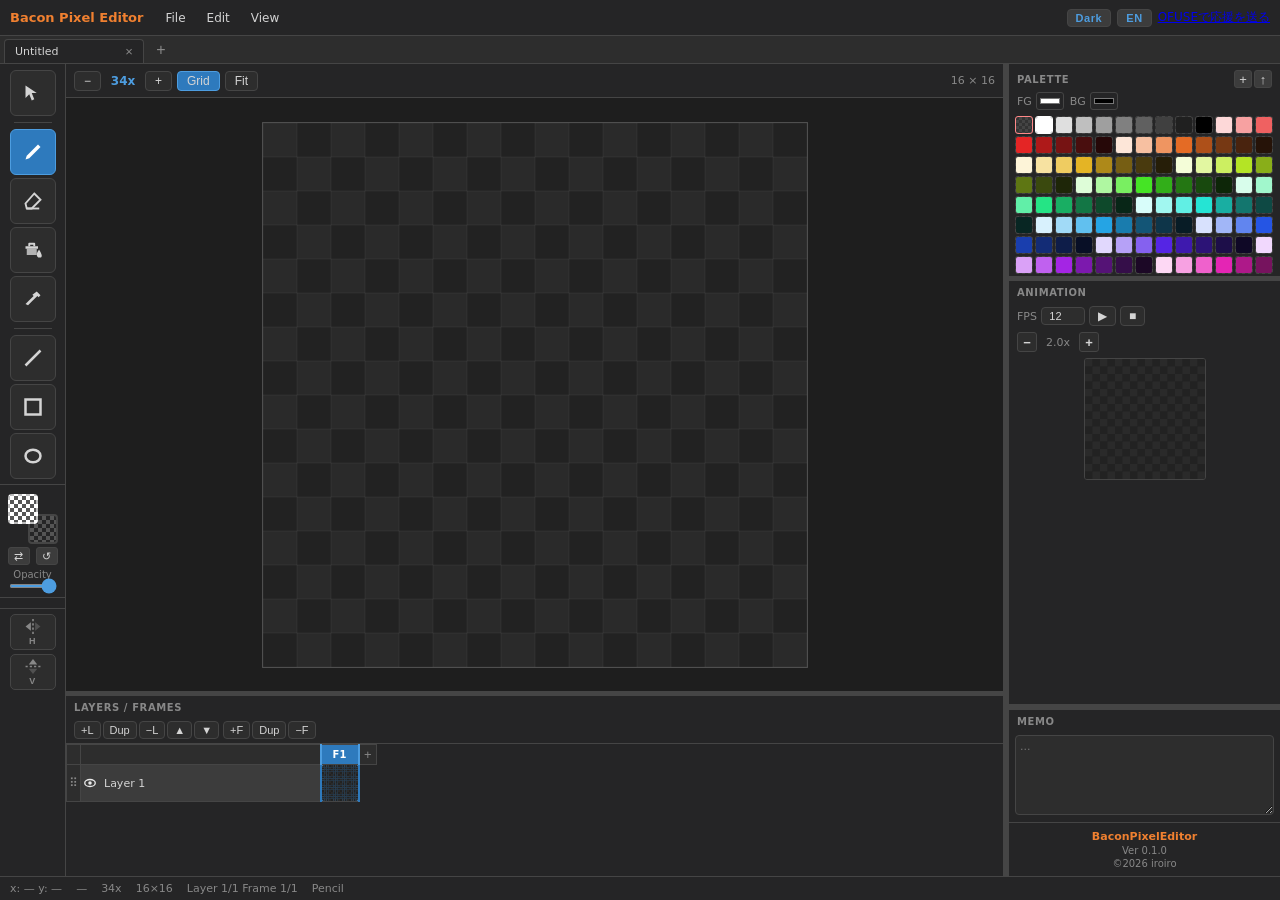
==== index.html @ ec20afe0 "Ver0.1.0" ====
<!DOCTYPE html>
<html lang="en">
<head>
  <meta charset="UTF-8">
  <meta name="viewport" content="width=device-width, initial-scale=1.0">
  <title>Bacon Pixel Editor</title>
  <link rel="stylesheet" href="css/style.css">
  <script>(function(){try{var t=localStorage.getItem('bpe_theme');if(t)document.documentElement.setAttribute('data-theme',t);}catch(e){}}());</script>
</head>
<body>
<div id="app">

  <header id="header">
    <span class="logo">Bacon Pixel Editor</span>
    <nav id="menubar">
      <div class="menu-item">
        <span class="menu-btn" data-i18n="m.file">File</span>
        <div class="menu-dropdown">
          <button data-action="new"        data-i18n="m.new">New...</button>
          <button data-action="open"       data-i18n="m.open">Open (.bpe)...</button>
          <hr>
          <button data-action="save-bpe"   data-i18n="m.save">Save (.bpe)</button>
          <hr>
          <button data-action="export-png"         data-i18n="m.epng">Export as PNG</button>
          <button data-action="export-gif"         data-i18n="m.egif">Export as GIF</button>
          <button data-action="export-spritesheet" data-i18n="m.ess">Export as Sprite Sheet</button>
          <button data-action="export-bpe"         data-i18n="m.ebpe">Export as BPE</button>
          <hr>
          <button data-action="resize-canvas" data-i18n="m.resizeCanvas">Resize Canvas...</button>
        </div>
      </div>
      <div class="menu-item">
        <span class="menu-btn" data-i18n="m.edit">Edit</span>
        <div class="menu-dropdown">
          <button data-action="undo"             data-i18n="m.undo">Undo (Ctrl+Z)</button>
          <button data-action="redo"             data-i18n="m.redo">Redo (Ctrl+Y)</button>
          <hr>
          <button data-action="select-all"       data-i18n="m.selAll">Select All (Ctrl+A)</button>
          <button data-action="deselect"         data-i18n="m.desel">Deselect (Esc)</button>
          <button data-action="delete-selection" data-i18n="m.delSel">Delete Selection (Del)</button>
          <button data-action="copy-selection"   data-i18n="m.copy">Copy (Ctrl+C)</button>
          <button data-action="paste"            data-i18n="m.paste">Paste (Ctrl+V)</button>
          <hr>
          <button data-action="clear-frame"      data-i18n="m.clear">Clear Layer</button>
          <hr>
          <button data-action="rotate-cw90"   data-i18n="m.rotateCW">Rotate 90° CW</button>
          <button data-action="rotate-ccw90"  data-i18n="m.rotateCCW">Rotate 90° CCW</button>
          <button data-action="rotate-180"    data-i18n="m.rotate180">Rotate 180°</button>
          <button data-action="flip-h-canvas" data-i18n="m.flipH">Flip Horizontal</button>
          <button data-action="flip-v-canvas" data-i18n="m.flipV">Flip Vertical</button>
          <hr>
          <button data-action="add-outline"   data-i18n="m.addOutline">Add Outline</button>
          <button data-action="add-antialias" data-i18n="m.antialias">Add Anti-alias</button>
        </div>
      </div>
      <div class="menu-item">
        <span class="menu-btn" data-i18n="m.view">View</span>
        <div class="menu-dropdown">
          <button data-action="toggle-grid" data-i18n="m.grid">Toggle Grid (G)</button>
          <button data-action="zoom-in"     data-i18n="m.zin">Zoom In (+)</button>
          <button data-action="zoom-out"    data-i18n="m.zout">Zoom Out (-)</button>
          <button data-action="zoom-fit"    data-i18n="m.zfit">Fit to Screen (0)</button>
        </div>
      </div>
    </nav>
    <div id="header-right">
      <button id="theme-toggle" title="Switch theme">Dark</button>
      <button id="lang-toggle" title="Switch language / 言語切替">EN</button>
      <a data-ofuse-widget-button href="https://ofuse.me/o?uid=156126" data-ofuse-id="156126" data-ofuse-size="small" data-ofuse-style="rectangle">OFUSEで応援を送る</a>
      <script async src="https://ofuse.me/assets/platform/widget.js" charset="utf-8"></script>
    </div>
    <input type="file" id="file-input" accept=".bpe" style="display:none">
    <input type="file" id="img-palette-input" accept="image/*" style="display:none">
  </header>

  <div id="tab-bar">
    <button id="btn-new-tab" title="New Tab">+</button>
  </div>

  <div id="workspace">

    <!-- Left: tool column -->
    <aside id="left-panel">
      <div id="tool-buttons">
        <button class="tool-btn" data-tool="select"     title="Select (S)">
          <svg viewBox="0 0 16 16"><path d="M2 2v10l3-3 2 5 2-1-2-5h4z" fill="currentColor"/></svg>
        </button>
        <div class="tool-sep"></div>
        <button class="tool-btn active" data-tool="pencil"    title="Pencil (P)">
          <svg viewBox="0 0 16 16"><path d="M12 2l2 2-9 9-3 1 1-3z" fill="currentColor"/></svg>
        </button>
        <button class="tool-btn" data-tool="eraser"    title="Eraser (E)">
          <svg viewBox="0 0 16 16"><path d="M9 2l5 5-7 7H3l-1-4z" fill="none" stroke="currentColor" stroke-width="1.5"/><path d="M3 14h10" stroke="currentColor" stroke-width="1.5"/></svg>
        </button>
        <button class="tool-btn" data-tool="fill"      title="Fill (F)">
          <svg viewBox="0 0 16 16">
            <path d="M2 5h10v2H2z" fill="currentColor"/>
            <path d="M3 7h8v5H3z" fill="currentColor" opacity="0.8"/>
            <path d="M5 5V3h4v2" fill="none" stroke="currentColor" stroke-width="1.5" stroke-linejoin="round"/>
            <path d="M13 8c0 0 2 3 2 4.5S14.1 14 13 14s-2-1-2-2.5 2-4 2-4z" fill="currentColor"/>
          </svg>
        </button>
        <button class="tool-btn" data-tool="eyedropper" title="Eyedropper (I)">
          <svg viewBox="0 0 16 16"><path d="M11 2l3 3-1.5 1.5-1-1L7 10l-3 3-2-1 3-3 3.5-3.5-1-1z" fill="currentColor"/></svg>
        </button>
        <div class="tool-sep"></div>
        <button class="tool-btn" data-tool="line"      title="Line (L)">
          <svg viewBox="0 0 16 16"><line x1="2" y1="14" x2="14" y2="2" stroke="currentColor" stroke-width="2"/></svg>
        </button>
        <button class="tool-btn" data-tool="rect"      title="Rectangle (R)">
          <svg viewBox="0 0 16 16"><rect x="2" y="2" width="12" height="12" fill="none" stroke="currentColor" stroke-width="2"/></svg>
        </button>
        <button class="tool-btn" data-tool="ellipse"   title="Ellipse (O)">
          <svg viewBox="0 0 16 16"><ellipse cx="8" cy="8" rx="6" ry="5" fill="none" stroke="currentColor" stroke-width="2"/></svg>
        </button>
      </div>

      <div class="tool-sep-h"></div>

      <!-- Fg/Bg mini colors -->
      <div id="mini-colors">
        <div id="mini-bg" title="BG color (right-click)"></div>
        <div id="mini-fg" title="FG color (left-click)"></div>
      </div>
      <!-- Swap/Reset buttons — separate row, no overlap -->
      <div id="mini-btns">
        <button id="swap-colors" title="Swap">⇄</button>
        <button id="reset-colors" title="Reset">↺</button>
      </div>

      <label class="mini-label" data-i18n="ui.opacity">Opacity</label>
      <input type="range" id="fg-alpha-input" min="0" max="255" value="255">

      <div class="tool-sep-h"></div>

      <label class="opt-label" id="opt-filled-label" style="display:none">
        <input type="checkbox" id="opt-filled">
        <span data-i18n="ui.filled">Filled</span>
      </label>

      <div class="tool-sep-h"></div>

      <!-- Mirror toggles -->
      <div id="mirror-group">
        <button id="btn-mirror-h" class="mirror-btn" title="Mirror Horizontal">
          <svg viewBox="0 0 16 16">
            <line x1="8" y1="1" x2="8" y2="15" stroke="currentColor" stroke-width="1.5" stroke-dasharray="2,2"/>
            <path d="M1 8l5-4v8z" fill="currentColor"/>
            <path d="M15 8l-5-4v8z" fill="currentColor" opacity="0.4"/>
          </svg>
          <span data-i18n="ui.mirH">H</span>
        </button>
        <button id="btn-mirror-v" class="mirror-btn" title="Mirror Vertical">
          <svg viewBox="0 0 16 16">
            <line x1="1" y1="8" x2="15" y2="8" stroke="currentColor" stroke-width="1.5" stroke-dasharray="2,2"/>
            <path d="M8 1l4 5H4z" fill="currentColor"/>
            <path d="M8 15l4-5H4z" fill="currentColor" opacity="0.4"/>
          </svg>
          <span data-i18n="ui.mirV">V</span>
        </button>
      </div>
    </aside>

    <!-- Center column: Canvas (top) + Layer/Frame panel (bottom) -->
    <div id="center-col">

      <!-- Canvas -->
      <main id="canvas-area">
        <div id="canvas-controls">
          <button id="btn-zoom-out">−</button>
          <span id="zoom-display">8x</span>
          <button id="btn-zoom-in">+</button>
          <button id="btn-grid-toggle" class="active" data-i18n="ui.grid">Grid</button>
          <button id="btn-zoom-fit" data-i18n="ui.fit">Fit</button>
          <span id="canvas-size-display" class="dim">16 × 16</span>
          <span id="fill-mode-wrap" style="display:none">
            <span class="ctrl-label" data-i18n="ui.fillMode">Fill:</span>
            <button id="fill-mode-toggle" data-i18n="ui.fillContiguous" title="Contiguous: flood fill / All: replace all same-color pixels">Contiguous</button>
          </span>
        </div>
        <div id="canvas-viewport">
          <canvas id="main-canvas" tabindex="0"></canvas>
          <canvas id="overlay-canvas"></canvas>
        </div>
      </main>

      <!-- Horizontal resizer between canvas and layer panel -->
      <div id="lf-h-resizer"></div>

      <!-- Layer / Frame panel -->
      <div id="lf-section">
        <div class="panel-title">
          <span data-i18n="ui.lf">Layers / Frames</span>
        </div>
        <div id="lf-toolbar">
          <div class="lf-group">
            <button id="btn-layer-add" data-i18n="btn.lAdd">+L</button>
            <button id="btn-layer-dup" data-i18n="btn.lDup">Dup</button>
            <button id="btn-layer-del" data-i18n="btn.lDel">−L</button>
            <button id="btn-layer-up"  data-i18n="btn.lUp">▲</button>
            <button id="btn-layer-dn"  data-i18n="btn.lDn">▼</button>
          </div>
          <div class="lf-group">
            <button id="btn-frame-add" data-i18n="btn.fAdd">+F</button>
            <button id="btn-frame-dup" data-i18n="btn.fDup">Dup</button>
            <button id="btn-frame-del" data-i18n="btn.fDel">−F</button>
          </div>
        </div>
        <div id="lf-table-wrap">
          <table id="lf-table"></table>
        </div>
      </div>

    </div><!-- /center-col -->

    <!-- Right panel resizer (horizontal) -->
    <div id="right-resizer"></div>

    <!-- Right panel -->
    <aside id="right-panel">

      <!-- Palette -->
      <div id="palette-section">
        <div class="panel-title">
          <span data-i18n="ui.palette">Palette</span>
          <div class="panel-title-btns">
            <button id="btn-add-color" title="+">+</button>
            <button id="btn-palette-from-img" title="Import palette from image">↑</button>
          </div>
        </div>
        <div id="color-inputs">
          <label><span data-i18n="ui.fg">FG</span> <input type="color" id="fg-color-input" value="#000000"></label>
          <label><span data-i18n="ui.bg">BG</span> <input type="color" id="bg-color-input" value="#ffffff"></label>
        </div>
        <div id="palette-grid"></div>
      </div>

      <!-- Vertical resizer between palette and animation -->
      <div id="right-v-resizer"></div>

      <!-- Animation -->
      <div id="anim-section">
        <div class="panel-title"><span data-i18n="ui.anim">Animation</span></div>
        <div id="fps-row">
          <label><span data-i18n="ui.fps">FPS</span>
            <input type="number" id="fps-input" value="12" min="1" max="60">
          </label>
          <button id="btn-play">▶</button>
          <button id="btn-stop">■</button>
        </div>
        <div id="preview-controls">
          <button id="btn-preview-zoom-out" title="Zoom Out">−</button>
          <span id="preview-zoom-display">2.0x</span>
          <button id="btn-preview-zoom-in" title="Zoom In">+</button>
        </div>
        <div id="preview-wrap">
          <canvas id="preview-canvas"></canvas>
        </div>
      </div>

      <!-- Memo resizer -->
      <div id="memo-resizer"></div>

      <!-- Memo -->
      <div id="memo-section">
        <div class="panel-title">MEMO</div>
        <div id="memo-wrap"><textarea id="memo-textarea" placeholder="..."></textarea></div>
      </div>

      <!-- About -->
      <div id="about-section">
        <div id="about-content">
          <div class="about-title">BaconPixelEditor</div>
          <div class="about-ver">Ver 0.1.0</div>
          <div class="about-copy">©2026 iroiro</div>
        </div>
      </div>

    </aside>
  </div>

  <footer id="statusbar">
    <span id="st-coords">x: —  y: —</span>
    <span id="st-color">—</span>
    <span id="st-zoom">8x</span>
    <span id="st-size">16×16</span>
    <span id="st-lf">L1/1  F1/1</span>
    <span id="st-tool">Pencil</span>
  </footer>

</div>

<!-- New Project Modal -->
<div id="modal-overlay" class="hidden">
  <div id="modal-box">
    <h2 data-i18n="modal.title">New Project</h2>
    <div id="modal-content">
      <label><span data-i18n="modal.w">Width (px)</span>
        <input type="number" id="new-width" value="16" min="1" max="512"></label>
      <label><span data-i18n="modal.h">Height (px)</span>
        <input type="number" id="new-height" value="16" min="1" max="512"></label>
      <div class="modal-presets">
        <button data-w="8"  data-h="8">8×8</button>
        <button data-w="16" data-h="16">16×16</button>
        <button data-w="32" data-h="32">32×32</button>
        <button data-w="48" data-h="48">48×48</button>
        <button data-w="64" data-h="64">64×64</button>
      </div>
    </div>
    <div class="modal-buttons">
      <button id="modal-ok"     data-i18n="modal.ok">OK</button>
      <button id="modal-cancel" data-i18n="modal.cancel">Cancel</button>
    </div>
  </div>
</div>

<!-- Save As Modal -->
<div id="save-modal-overlay" class="hidden">
  <div id="save-modal-box">
    <h2 data-i18n="save.title">Save As</h2>
    <div id="save-modal-content">
      <label>
        <span data-i18n="save.fname">File name</span>
        <input type="text" id="save-fname-input" value="pixel-art">
        <span id="save-ext-display">.bpe</span>
      </label>
    </div>
    <div class="modal-buttons">
      <button id="save-modal-ok"     data-i18n="save.ok">Save</button>
      <button id="save-modal-cancel" data-i18n="modal.cancel">Cancel</button>
    </div>
  </div>
</div>

<!-- Export Modal -->
<div id="export-modal-overlay" class="hidden">
  <div id="export-modal-box">
    <h2 data-i18n="exp.title">Export</h2>
    <div id="export-modal-content">
      <label>
        <span data-i18n="exp.scale">Scale</span>
        <select id="export-scale-select">
          <option value="1">1×</option>
          <option value="2" selected>2×</option>
          <option value="4">4×</option>
          <option value="8">8×</option>
          <option value="16">16×</option>
        </select>
      </label>
    </div>
    <div class="modal-buttons">
      <button id="export-modal-ok"     data-i18n="exp.ok">Export</button>
      <button id="export-modal-cancel" data-i18n="modal.cancel">Cancel</button>
    </div>
  </div>
</div>

<!-- Add Outline Modal -->
<div id="outline-modal-overlay" class="hidden">
  <div id="outline-modal-box">
    <h2 data-i18n="m.addOutline">Add Outline</h2>
    <div id="outline-modal-content">
      <label>
        <input type="checkbox" id="outline-diag-check">
        <span data-i18n="ui.outlineDiag">Fill corners (diagonal)</span>
      </label>
    </div>
    <div class="modal-buttons">
      <button id="outline-ok" data-i18n="modal.ok">OK</button>
      <button id="outline-cancel" data-i18n="modal.cancel">Cancel</button>
    </div>
  </div>
</div>

<!-- Resize Canvas Modal -->
<div id="resize-modal-overlay" class="hidden">
  <div id="resize-modal-box">
    <h2 data-i18n="modal.resize">Resize Canvas</h2>
    <div id="resize-modal-content">
      <div class="resize-size-row">
        <label>W <input type="number" id="resize-w" min="1" max="512" value="16"></label>
        <label>H <input type="number" id="resize-h" min="1" max="512" value="16"></label>
      </div>
      <div id="resize-anchor-grid">
        <button class="resize-anchor-btn" data-ax="0"   data-ay="0"></button>
        <button class="resize-anchor-btn" data-ax="0.5" data-ay="0"></button>
        <button class="resize-anchor-btn" data-ax="1"   data-ay="0"></button>
        <button class="resize-anchor-btn" data-ax="0"   data-ay="0.5"></button>
        <button class="resize-anchor-btn active" data-ax="0.5" data-ay="0.5"></button>
        <button class="resize-anchor-btn" data-ax="1"   data-ay="0.5"></button>
        <button class="resize-anchor-btn" data-ax="0"   data-ay="1"></button>
        <button class="resize-anchor-btn" data-ax="0.5" data-ay="1"></button>
        <button class="resize-anchor-btn" data-ax="1"   data-ay="1"></button>
      </div>
    </div>
    <div class="modal-buttons">
      <button id="resize-ok" data-i18n="modal.resizeOk">Resize</button>
      <button id="resize-cancel" data-i18n="modal.cancel">Cancel</button>
    </div>
  </div>
</div>

<script src="js/gif-encoder.js"></script>
<script src="js/app.js"></script>
</body>
</html>
---- css/style.css ----
/* ===== Reset ===== */
*, *::before, *::after { box-sizing: border-box; margin: 0; padding: 0; }

:root {
  --bg:      #1e1e1e;
  --bg2:     #252526;
  --bg3:     #2d2d2d;
  --bg4:     #3c3c3c;
  --bg5:     #484848;
  --border:  #454545;
  --accent:  #4d9de0;
  --accent2: #2e7abd;
  --text:    #d4d4d4;
  --dim:     #888888;
  --danger:  #f14c4c;

  --left-w:  66px;
  --right-w: 272px;
  --header-h: 36px;
  --footer-h: 24px;
}

/* ===== Light Theme ===== */
[data-theme="light"] {
  --bg:      #b8b8b8;
  --bg2:     #c4c4c4;
  --bg3:     #cccccc;
  --bg4:     #c0c0c0;
  --bg5:     #b0b0b0;
  --border:  #989898;
  --text:    #1a1a1a;
  --dim:     #505050;
}

html, body { width: 100%; height: 100%; overflow: hidden; }
body {
  background: var(--bg);
  color: var(--text);
  font-family: 'Segoe UI', 'Yu Gothic UI', system-ui, sans-serif;
  font-size: 12px;
  user-select: none;
}

#app { display: flex; flex-direction: column; width: 100%; height: 100%; }

/* ===== Header ===== */
#header {
  height: var(--header-h);
  background: var(--bg2);
  border-bottom: 1px solid var(--border);
  display: flex;
  align-items: center;
  gap: 8px;
  padding: 0 10px;
  flex-shrink: 0;
  z-index: 200;
}
.logo { font-weight: 700; font-size: 13px; color: #f08030; white-space: nowrap; margin-right: 4px; }

#header-right { margin-left: auto; display: flex; align-items: center; gap: 6px; }

#lang-toggle, #theme-toggle {
  background: var(--bg4); border: 1px solid var(--border);
  color: var(--accent); border-radius: 4px;
  padding: 2px 8px; cursor: pointer; font-size: 11px; font-weight: 700;
  letter-spacing: 0.05em;
}
#lang-toggle:hover, #theme-toggle:hover { background: var(--accent2); color: #fff; }

/* ===== Tab Bar ===== */
#tab-bar {
  height: 28px;
  background: var(--bg3);
  border-bottom: 1px solid var(--border);
  display: flex;
  align-items: flex-end;
  padding: 0 0 0 4px;
  flex-shrink: 0;
  overflow-x: auto;
  overflow-y: hidden;
  z-index: 100;
}
#tab-bar::-webkit-scrollbar { height: 3px; }
.editor-tab {
  height: 24px;
  background: var(--bg4);
  border: 1px solid var(--border);
  border-bottom: none;
  border-radius: 4px 4px 0 0;
  display: flex; align-items: center; gap: 4px;
  padding: 0 6px 0 10px;
  cursor: pointer; font-size: 11px; color: var(--dim);
  white-space: nowrap; min-width: 140px; max-width: 320px;
  flex-shrink: 0; user-select: none;
}
.editor-tab:hover:not(.active) { background: var(--bg5); color: var(--text); }
.editor-tab.active {
  background: var(--bg2); color: var(--text);
  border-color: var(--border); border-bottom-color: var(--bg2);
  position: relative; z-index: 1;
}
.tab-label { flex: 1; overflow: hidden; text-overflow: ellipsis; }
.tab-close {
  background: none; border: none; color: var(--dim); cursor: pointer;
  font-size: 13px; line-height: 1; padding: 0; border-radius: 3px;
  width: 16px; height: 16px; display: flex; align-items: center; justify-content: center;
  flex-shrink: 0;
}
.tab-close:hover { background: var(--danger); color: #fff; }
#btn-new-tab {
  height: 22px; min-width: 26px;
  background: none; border: none; color: var(--dim); cursor: pointer;
  font-size: 16px; align-self: center;
  display: flex; align-items: center; justify-content: center;
  border-radius: 4px; padding: 0 6px; flex-shrink: 0; margin-left: 4px;
}
#btn-new-tab:hover { background: var(--bg5); color: var(--text); }

/* ===== Menu ===== */
#menubar { display: flex; gap: 1px; }
.menu-item { position: relative; }
.menu-btn {
  display: block; padding: 4px 10px; cursor: default;
  border-radius: 4px; font-size: 12px; color: var(--text); white-space: nowrap;
}
.menu-item.open .menu-btn, .menu-btn:hover { background: var(--bg5); }
.menu-dropdown {
  display: none; position: absolute; top: 100%; left: 0;
  background: var(--bg3); border: 1px solid var(--border); border-radius: 6px;
  min-width: 220px; padding: 4px 0; z-index: 999;
  box-shadow: 0 8px 24px rgba(0,0,0,0.5);
}
.menu-item.open .menu-dropdown { display: block; }
.menu-dropdown button {
  display: block; width: 100%; background: none; border: none;
  color: var(--text); padding: 5px 14px; text-align: left; cursor: pointer; font-size: 12px;
}
.menu-dropdown button:hover { background: var(--accent2); color: #fff; }
.menu-dropdown hr { border: none; border-top: 1px solid var(--border); margin: 3px 0; }

/* ===== Workspace ===== */
#workspace { display: flex; flex: 1; overflow: hidden; }

/* ===== Left Panel ===== */
#left-panel {
  width: var(--left-w); min-width: var(--left-w);
  background: var(--bg2); border-right: 1px solid var(--border);
  display: flex; flex-direction: column; align-items: center;
  padding: 6px 0; gap: 0; overflow-y: auto; overflow-x: hidden;
}

#tool-buttons {
  display: flex; flex-direction: column; align-items: center;
  gap: 3px; width: 100%; padding: 0 6px;
}
.tool-btn {
  width: 46px; height: 46px;
  background: var(--bg3); border: 1px solid var(--border); border-radius: 6px;
  color: var(--text); cursor: pointer;
  display: flex; align-items: center; justify-content: center;
  padding: 9px; transition: background 0.12s, border-color 0.12s; flex-shrink: 0;
}
.tool-btn svg { width: 20px; height: 20px; }
.tool-btn:hover  { background: var(--bg5); }
.tool-btn.active { background: var(--accent2); border-color: var(--accent); color: #fff; }

.tool-sep   { width: 38px; height: 1px; background: var(--border); margin: 3px auto; }
.tool-sep-h { width: 100%; height: 1px; background: var(--border); margin: 5px 0; }

/* Mini colors — FG/BG squares (no overlap with buttons) */
#mini-colors {
  position: relative;
  width: 50px; height: 50px;
  margin: 4px auto 0;
}
#mini-bg, #mini-fg {
  position: absolute; width: 30px; height: 30px; border-radius: 4px;
  border: 2px solid var(--border); cursor: pointer;
  background-image:
    linear-gradient(45deg,#555 25%,transparent 25%),
    linear-gradient(-45deg,#555 25%,transparent 25%),
    linear-gradient(45deg,transparent 75%,#555 75%),
    linear-gradient(-45deg,transparent 75%,#555 75%);
  background-size: 8px 8px;
  background-position: 0 0,0 4px,4px -4px,-4px 0;
  background-color: #333;
}
#mini-bg { bottom:0; right:0; z-index:1; }
#mini-fg { top:0; left:0; z-index:2; border-color:rgba(255,255,255,0.6); }

/* Swap/Reset buttons — separate row below squares, no overlap */
#mini-btns {
  display: flex;
  flex-direction: row;
  justify-content: center;
  gap: 6px;
  margin: 3px auto 0;
  width: 100%;
}
#mini-btns button {
  background: var(--bg4); border: 1px solid var(--border); color: var(--text);
  border-radius: 3px; width: 22px; height: 18px; cursor: pointer;
  font-size: 11px; line-height: 1;
  display: flex; align-items: center; justify-content: center; padding: 0;
}
#mini-btns button:hover { background: var(--accent2); }

.mini-label { font-size:10px; color:var(--dim); text-align:center; display:block; margin-top:4px; }
#fg-alpha-input { width:48px; height:4px; accent-color:var(--accent); margin:4px auto; display:block; }
.opt-label { font-size:10px; color:var(--dim); display:flex; align-items:center; gap:3px; justify-content:center; padding:0 4px; cursor:pointer; }
.opt-label input { cursor:pointer; }

/* Mirror buttons */
#mirror-group {
  display: flex; flex-direction: column; align-items: center;
  gap: 4px; padding: 0 6px; width: 100%;
}
.mirror-btn {
  width: 46px; height: 36px;
  background: var(--bg3); border: 1px solid var(--border); border-radius: 5px;
  color: var(--dim); cursor: pointer;
  display: flex; flex-direction: column; align-items: center; justify-content: center;
  gap: 1px; padding: 3px; transition: background 0.12s;
}
.mirror-btn svg { width: 18px; height: 18px; }
.mirror-btn span { font-size: 9px; font-weight: 700; letter-spacing: 0.05em; }
.mirror-btn:hover { background: var(--bg5); color: var(--text); }
.mirror-btn.active { background: var(--accent2); border-color: var(--accent); color: #fff; }

/* ===== Center Column (Canvas + Layer panel) ===== */
#center-col {
  flex: 1;
  display: flex;
  flex-direction: column;
  overflow: hidden;
  min-width: 0;
}

/* ===== Canvas Area ===== */
#canvas-area { flex:1; display:flex; flex-direction:column; overflow:hidden; background:var(--bg); min-height:0; }
#canvas-controls {
  height:34px; background:var(--bg2); border-bottom:1px solid var(--border);
  display:flex; align-items:center; gap:5px; padding:0 8px; flex-shrink:0;
}
#canvas-controls button {
  background:var(--bg3); border:1px solid var(--border); color:var(--text);
  border-radius:4px; padding:2px 9px; cursor:pointer; font-size:12px;
}
#canvas-controls button:hover { background:var(--bg5); }
#canvas-controls button.active { background:var(--accent2); border-color:var(--accent); }
#zoom-display { min-width:34px; text-align:center; font-weight:700; color:var(--accent); font-size:12px; }
.dim { color:var(--dim); font-size:11px; margin-left:auto; }
.ctrl-label { font-size:11px; color:var(--dim); white-space:nowrap; }
#fill-mode-wrap { display:flex; align-items:center; gap:4px; margin-left:6px; }
#outline-corners-toggle.active { background:var(--accent2); border-color:var(--accent); }

#canvas-viewport { flex:1; position:relative; overflow:hidden; cursor:crosshair; }
#main-canvas, #overlay-canvas {
  position:absolute; top:0; left:0;
  image-rendering:pixelated; image-rendering:crisp-edges;
}
#overlay-canvas { pointer-events:none; }

/* ===== Horizontal resizer (between canvas and lf-panel) ===== */
#lf-h-resizer {
  height: 5px;
  background: var(--border);
  cursor: row-resize;
  flex-shrink: 0;
  transition: background 0.15s;
  z-index: 10;
}
#lf-h-resizer:hover, #lf-h-resizer.resizing { background: var(--accent); }

/* ===== Layer/Frame panel (below canvas) ===== */
#lf-section {
  height: 180px;
  min-height: 60px;
  background: var(--bg2);
  display: flex;
  flex-direction: column;
  flex-shrink: 0;
  overflow: hidden;
}
#lf-toolbar { display:flex; gap:4px; padding:4px 8px; flex-shrink:0; border-bottom:1px solid var(--border); flex-wrap:wrap; }
.lf-group { display:flex; gap:2px; }
.lf-group button {
  background:var(--bg3); border:1px solid var(--border); color:var(--text);
  border-radius:4px; padding:2px 6px; cursor:pointer; font-size:11px; white-space:nowrap;
}
.lf-group button:hover { background:var(--accent2); }

#lf-table-wrap { flex:1; overflow:auto; min-height:0; }

/* ===== Layer/Frame table ===== */
#lf-table {
  border-collapse: collapse;
  font-size: 11px;
  table-layout: auto;
  width: auto;
}
#lf-table th, #lf-table td {
  border: 1px solid var(--border);
  padding: 0;
}

/* Drag handle column */
.lf-th-handle, .lf-td-handle {
  width: 14px; min-width: 14px;
  background: var(--bg3);
  text-align: center;
  vertical-align: middle;
}
.drag-handle {
  display: flex; align-items: center; justify-content: center;
  height: 100%; min-height: 28px;
  cursor: grab; color: var(--dim);
  font-size: 12px; line-height: 1;
  padding: 2px 0;
}
.drag-handle:hover { color: white; }
.drag-handle:active { cursor: grabbing; }
.lf-layer-row.drag-src { opacity: 0.5; }
.lf-layer-row.drag-over-top { border-top: 2px solid var(--accent) !important; }
.lf-layer-row.drag-over-bot { border-bottom: 2px solid var(--accent) !important; }

/* Corner / frame header */
.lf-corner { width: 120px; min-width: 120px; background: var(--bg3); }
.lf-fh {
  width: 36px; min-width: 36px;
  background: var(--bg3); color: var(--dim); font-size: 10px;
  text-align: center; padding: 3px 2px; cursor: pointer;
}
.lf-fh:hover { background: var(--bg5); color: var(--text); }
.lf-fh.af   { background: var(--accent2); color: #fff; border-left: 2px solid var(--accent) !important; border-right: 2px solid var(--accent) !important; }

/* Add-frame button */
.lf-add-f-cell { width: 18px; min-width: 18px; background: var(--bg3); text-align: center; }
.lf-add-f-btn  { background:none; border:none; color:var(--dim); cursor:pointer; font-size:13px; padding:2px 2px; width:100%; }
.lf-add-f-btn:hover { color:var(--accent); }

/* Layer name cell */
.lf-layer-name {
  background: var(--bg3); padding: 0 3px;
  width: 240px; min-width: 240px; vertical-align: middle;
}
.lf-layer-row.al .lf-layer-name { background: var(--bg4); }
.lf-name-row { display:flex; align-items:center; gap:2px; height:100%; min-height:28px; }

/* Visibility button */
.vis-btn {
  flex-shrink: 0;
  background: none; border: none; cursor: pointer; padding: 0;
  display: flex; align-items: center; justify-content: center;
  width: 18px; height: 18px;
  color: white; opacity: 0.9;
}
.vis-btn svg { width: 14px; height: 14px; }
.vis-btn:hover { opacity: 1; }
.vis-btn.hidden-layer { opacity: 0.25; color: var(--dim); }

/* Layer name text (display mode) */
.layer-name-text {
  color: var(--text); font-size: 11px;
  width: 184px; padding: 2px 3px;
  cursor: pointer;
  border-radius: 3px;
  overflow: hidden; text-overflow: ellipsis; white-space: nowrap;
  display: block;
}
.layer-name-text:hover { background: var(--bg5); }

/* Layer name input (edit mode) */
.layer-name-input {
  background: var(--bg5); border: 1px solid var(--accent2); outline: none;
  color: var(--text); font-size: 11px;
  width: 92px; padding: 2px 3px; cursor: text;
  border-radius: 3px;
}

/* Frame cell */
.lf-cell {
  width: 36px; min-width: 36px;
  vertical-align: middle; text-align: center; cursor: pointer; padding: 2px;
}
.lf-cell:hover { background: var(--bg5); }
.lf-cell.af    { background: rgba(46,122,189,0.28); border-left: 2px solid var(--accent2) !important; border-right: 2px solid var(--accent2) !important; }
.lf-cell.al    { background: rgba(255,255,255,0.04); }
.lf-cell.active { background: var(--accent2) !important; box-shadow: inset 0 0 0 2px var(--accent); }
.lf-cell canvas { display:block; margin:0 auto; border-radius:2px; image-rendering:pixelated; }

/* ===== Right Panel Resizer (horizontal) ===== */
#right-resizer {
  width: 5px;
  background: var(--border);
  cursor: col-resize;
  flex-shrink: 0;
  transition: background 0.15s;
  z-index: 10;
}
#right-resizer:hover, #right-resizer.resizing { background: var(--accent); }

/* ===== Right Panel ===== */
#right-panel {
  width: var(--right-w); min-width: 180px;
  background: var(--bg2); border-left: 1px solid var(--border);
  display: flex; flex-direction: column; overflow: hidden;
}
.panel-title {
  font-size: 10px; font-weight: 700; color: var(--dim);
  text-transform: uppercase; letter-spacing: 0.06em;
  display: flex; align-items: center; justify-content: space-between;
  padding: 6px 8px 4px; flex-shrink: 0;
}
.panel-title-btns { display:flex; gap:2px; }
.panel-title-btns button, .panel-title button {
  background: var(--bg4); border: 1px solid var(--border); color: var(--text);
  border-radius: 3px; width: 18px; height: 18px; cursor: pointer;
  font-size: 13px; line-height: 1; display: flex; align-items: center; justify-content: center;
}
.panel-title button:hover, .panel-title-btns button:hover { background: var(--accent2); }

/* Palette */
#palette-section { flex-shrink: 0; overflow: hidden; display: flex; flex-direction: column; }
#color-inputs { display:flex; gap:6px; padding:0 8px 6px; font-size:11px; color:var(--dim); }
#color-inputs label { display:flex; align-items:center; gap:4px; }
#color-inputs input[type="color"] {
  width:28px; height:18px; border:1px solid var(--border); border-radius:3px;
  background:none; cursor:pointer; padding:1px;
}
#palette-grid {
  display:grid;
  grid-template-columns: repeat(auto-fill, 18px);
  gap:2px;
  padding:0 6px 6px;
  max-height:160px;
  overflow-y:auto;
  align-content: start;
}
.pal-swatch {
  width:18px; height:18px;
  border-radius:3px; border:1.5px solid transparent;
  cursor:pointer; position:relative; overflow:hidden;
  background-image:
    linear-gradient(45deg,#444 25%,transparent 25%),
    linear-gradient(-45deg,#444 25%,transparent 25%),
    linear-gradient(45deg,transparent 75%,#444 75%),
    linear-gradient(-45deg,transparent 75%,#444 75%);
  background-size:6px 6px;
  background-position:0 0,0 3px,3px -3px,-3px 0;
  background-color:#333;
}
.pal-swatch:hover { transform:scale(1.18); z-index:2; }
.pal-swatch.fg-sel { border-color:#fff; }
.pal-swatch.bg-sel { border-color:#f88; }
.pal-swatch .sw-inner { position:absolute; inset:0; }

/* ===== Vertical resizer between palette and animation ===== */
#right-v-resizer {
  height: 5px;
  background: var(--border);
  cursor: row-resize;
  flex-shrink: 0;
  transition: background 0.15s;
  z-index: 10;
}
#right-v-resizer:hover, #right-v-resizer.resizing { background: var(--accent); }

/* ===== Memo resizer ===== */
#memo-resizer {
  height: 5px;
  background: var(--border);
  cursor: row-resize;
  flex-shrink: 0;
  transition: background 0.15s;
  z-index: 10;
}
#memo-resizer:hover, #memo-resizer.resizing { background: var(--accent); }

/* ===== Animation ===== */
#anim-section {
  flex: 1;
  display: flex;
  flex-direction: column;
  overflow: hidden;
  min-height: 0;
}
#fps-row { display:flex; align-items:center; gap:4px; padding:4px 8px; flex-shrink:0; }
#fps-row label { display:flex; align-items:center; gap:4px; color:var(--dim); font-size:11px; }
#fps-input { width:44px; background:var(--bg3); border:1px solid var(--border); color:var(--text); border-radius:4px; padding:2px 4px; font-size:11px; text-align:center; }
#fps-row button { background:var(--bg3); border:1px solid var(--border); color:var(--text); border-radius:4px; padding:2px 8px; cursor:pointer; font-size:12px; }
#fps-row button:hover { background:var(--accent2); }
#btn-play.playing { background:var(--accent2); border-color:var(--accent); }

/* Preview controls (zoom) */
#preview-controls {
  display: flex; align-items: center; gap:4px; padding: 2px 8px; flex-shrink:0;
}
#preview-controls button {
  background:var(--bg3); border:1px solid var(--border); color:var(--text);
  border-radius:3px; width:20px; height:20px; cursor:pointer; font-size:13px; font-weight:700;
  display:flex; align-items:center; justify-content:center; padding:0;
}
#preview-controls button:hover { background:var(--accent2); }
#preview-zoom-display { color:var(--dim); font-size:11px; min-width:34px; text-align:center; }

/* Preview scroll area */
#preview-wrap {
  flex: 1;
  overflow: auto;
  display: flex;
  align-items: flex-start;
  justify-content: center;
  min-height: 0;
  padding: 4px;
}
#preview-canvas {
  display: block;
  border: 1px solid var(--border);
  border-radius: 3px;
  image-rendering: pixelated;
  flex-shrink: 0;
}

/* ===== Status ===== */
#statusbar {
  height: var(--footer-h); background:var(--bg2); border-top:1px solid var(--border);
  display:flex; align-items:center; gap:14px; padding:0 10px; font-size:11px; color:var(--dim); flex-shrink:0;
}

/* ===== Modal ===== */
#modal-overlay, #save-modal-overlay, #export-modal-overlay, #outline-modal-overlay { position:fixed; inset:0; background:rgba(0,0,0,0.6); display:flex; align-items:center; justify-content:center; z-index:9999; }
#modal-overlay.hidden, #save-modal-overlay.hidden, #export-modal-overlay.hidden, #outline-modal-overlay.hidden { display:none; }
#modal-box, #save-modal-box, #export-modal-box, #outline-modal-box { background:var(--bg2); border:1px solid var(--border); border-radius:10px; padding:20px 24px; min-width:280px; box-shadow:0 16px 48px rgba(0,0,0,0.6); }
#modal-box h2, #save-modal-box h2, #export-modal-box h2, #outline-modal-box h2 { font-size:15px; color:var(--text); margin-bottom:14px; }
#modal-content { display:flex; flex-direction:column; gap:8px; margin-bottom:16px; }
#modal-content label { display:flex; align-items:center; gap:10px; color:var(--dim); font-size:12px; }
#modal-content input[type="number"] { width:72px; background:var(--bg3); border:1px solid var(--border); color:var(--text); border-radius:4px; padding:3px 6px; font-size:12px; }
.modal-presets { display:flex; gap:4px; flex-wrap:wrap; }
.modal-presets button { background:var(--bg3); border:1px solid var(--border); color:var(--text); border-radius:4px; padding:3px 7px; cursor:pointer; font-size:11px; }
.modal-presets button:hover { background:var(--accent2); }
.modal-buttons { display:flex; gap:8px; justify-content:flex-end; }
.modal-buttons button { background:var(--bg3); border:1px solid var(--border); color:var(--text); border-radius:5px; padding:5px 16px; cursor:pointer; font-size:12px; }
.modal-buttons button:hover { background:var(--bg5); }
#modal-ok, #save-modal-ok, #outline-ok { background:var(--accent2); border-color:var(--accent); color:#fff; }
#modal-ok:hover, #save-modal-ok:hover, #outline-ok:hover { background:var(--accent); }
#outline-modal-content { display:flex; flex-direction:column; gap:8px; margin-bottom:16px; }
#outline-modal-content label { display:flex; align-items:center; gap:8px; color:var(--dim); font-size:12px; cursor:pointer; }

/* Save modal content */
#save-modal-content { display:flex; flex-direction:column; gap:8px; margin-bottom:16px; }
#save-modal-content label { display:flex; align-items:center; gap:8px; color:var(--dim); font-size:12px; flex-wrap:wrap; }
#save-fname-input { width:140px; background:var(--bg3); border:1px solid var(--border); color:var(--text); border-radius:4px; padding:3px 6px; font-size:12px; }
#save-fname-input:focus { outline:none; border-color:var(--accent); }
#save-ext-display { color:var(--dim); font-size:12px; }

/* ===== Scrollbar ===== */
::-webkit-scrollbar { width:5px; height:5px; }
::-webkit-scrollbar-track { background:var(--bg2); }
::-webkit-scrollbar-thumb { background:var(--bg4); border-radius:3px; }
::-webkit-scrollbar-thumb:hover { background:var(--accent2); }

/* ===== About ===== */
#about-section {
  flex-shrink: 0;
  border-top: 1px solid var(--border);
  padding: 7px 8px;
}
#about-content { text-align: center; display: flex; flex-direction: column; gap: 2px; }
.about-title { font-size: 11px; font-weight: 700; color: #f08030; }
.about-ver   { font-size: 10px; color: var(--dim); }
.about-copy  { font-size: 10px; color: var(--dim); }

/* ===== Export Modal ===== */
#export-modal-content { display:flex; flex-direction:column; gap:8px; margin-bottom:16px; }
#export-modal-content label { display:flex; align-items:center; gap:8px; color:var(--dim); font-size:12px; }
#export-scale-select {
  background:var(--bg3); border:1px solid var(--border); color:var(--text);
  border-radius:4px; padding:3px 6px; font-size:12px; cursor:pointer;
}
#export-scale-select:focus { outline:none; border-color:var(--accent); }

/* ===== Rotation cursor ===== */
.cursor-rotate { cursor: url("data:image/svg+xml,%3Csvg xmlns='http://www.w3.org/2000/svg' width='24' height='24' viewBox='0 0 24 24'%3E%3Cpath d='M12 4V1L8 5l4 4V6c3.31 0 6 2.69 6 6s-2.69 6-6 6-6-2.69-6-6H4c0 4.42 3.58 8 8 8s8-3.58 8-8-3.58-8-8-8z' fill='white' stroke='black' stroke-width='0.5'/%3E%3C/svg%3E") 12 12, crosshair; }

/* ===== Memo Panel ===== */
#memo-section {
  flex-shrink: 0;
  border-top: 1px solid var(--border);
  display: flex;
  flex-direction: column;
}
#memo-wrap { padding: 4px 6px; }
#memo-textarea {
  width: 100%;
  height: 80px;
  resize: vertical;
  background: var(--bg3);
  color: var(--text);
  border: 1px solid var(--border);
  border-radius: 4px;
  font-size: 11px;
  padding: 4px;
  box-sizing: border-box;
  font-family: inherit;
}
#memo-textarea:focus { outline: none; border-color: var(--accent); }

/* ===== Resize Canvas Modal ===== */
#resize-modal-overlay {
  position: fixed; inset: 0;
  background: rgba(0,0,0,0.6);
  display: flex; align-items: center; justify-content: center;
  z-index: 1000;
}
#resize-modal-box {
  background: var(--bg2);
  border: 1px solid var(--border);
  border-radius: 8px;
  padding: 20px 24px;
  min-width: 200px;
}
#resize-modal-box h2 { font-size: 14px; margin-bottom: 14px; color: var(--text); }
#resize-modal-content { display: flex; flex-direction: column; align-items: center; gap: 10px; margin-bottom: 16px; }
.resize-size-row { display: flex; gap: 12px; }
.resize-size-row label { display: flex; align-items: center; gap: 5px; font-size: 12px; color: var(--dim); }
.resize-size-row input[type="number"] {
  width: 60px; background: var(--bg3); border: 1px solid var(--border);
  color: var(--text); border-radius: 4px; padding: 3px 5px; font-size: 12px;
}
.resize-size-row input[type="number"]:focus { outline: none; border-color: var(--accent); }
#resize-anchor-grid { display: grid; grid-template-columns: repeat(3, 22px); gap: 3px; }
.resize-anchor-btn {
  width: 22px; height: 22px;
  background: var(--bg4); border: 1px solid var(--border);
  border-radius: 3px; cursor: pointer;
}
.resize-anchor-btn:hover { background: var(--bg5); }
.resize-anchor-btn.active { background: var(--accent); border-color: var(--accent); }

/* ===== Tab drag reorder ===== */
.editor-tab.tab-dragging { opacity: 0.4; }
.editor-tab.tab-drag-over { border-left: 2px solid var(--accent); }

.hidden { display:none !important; }
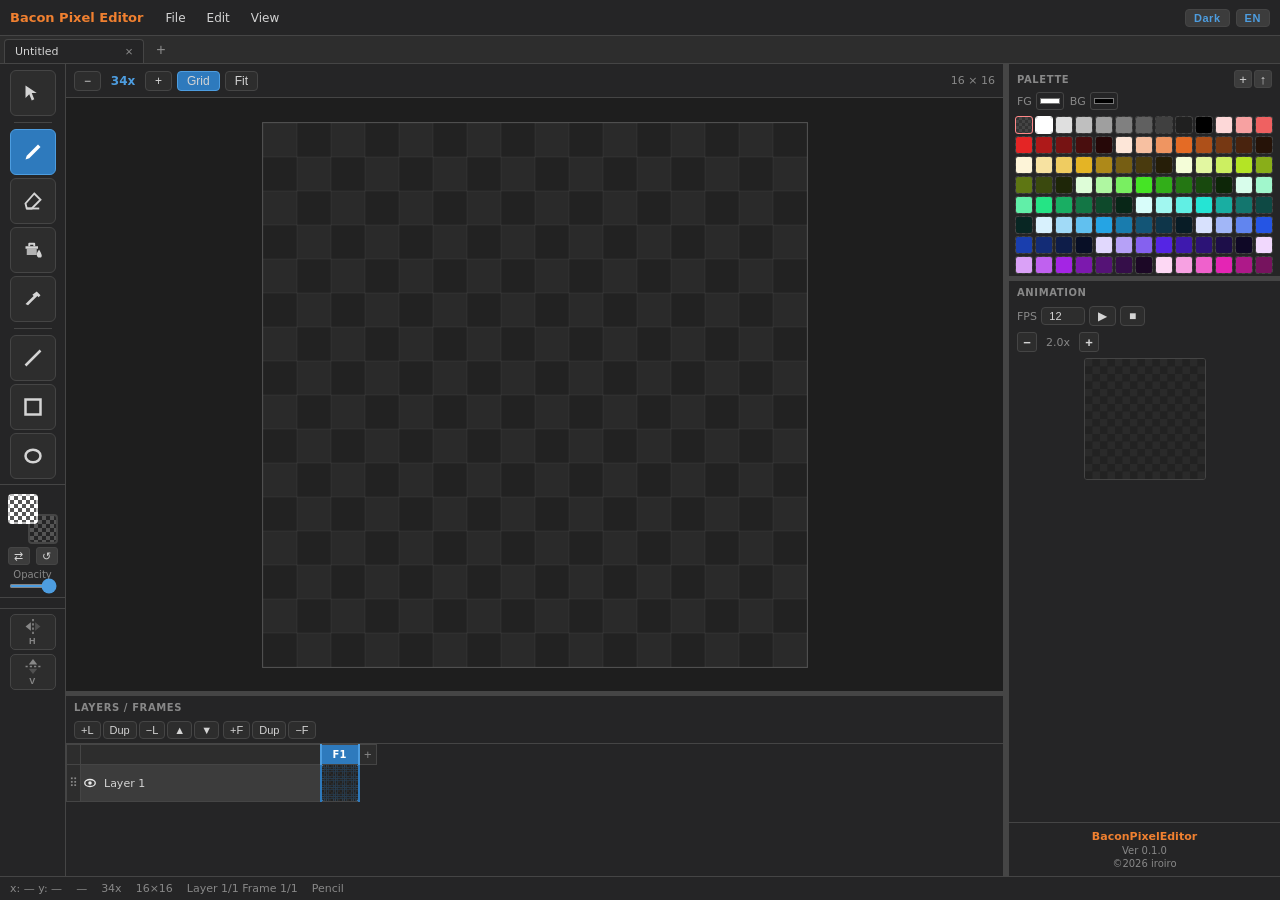
==== commit 3d82d353: "MemoDelete_AddAdsense" ====
--- a/index.html
+++ b/index.html
@@ -1,406 +1,439 @@
 <!DOCTYPE html>
 <html lang="en">
+
 <head>
   <meta charset="UTF-8">
   <meta name="viewport" content="width=device-width, initial-scale=1.0">
   <title>Bacon Pixel Editor</title>
+
+  <!-- Favicon -->
+  <link rel="icon" type="image/png" href="image/BaconPixelEditor_icon.png">
+
+  <!--GoogleAdsense-->
+  <script async src="https://pagead2.googlesyndication.com/pagead/js/adsbygoogle.js?client=ca-pub-6245026919381456"
+    crossorigin="anonymous"></script>
+
+  <!-- OGP -->
+  <meta property="og:type" content="website">
+  <meta property="og:url" content="https://iroiro-gamedev.github.io/BaconPixelEditor/">
+  <meta property="og:title" content="Bacon Pixel Editor">
+  <meta property="og:description"
+    content="A browser-based pixel art editor. Multi-layer animation, palette tools, and PNG/GIF export — no installation required.">
+  <meta property="og:image"
+    content="https://iroiro-gamedev.github.io/BaconPixelEditor/image/BaconPixelEditor_OPGCard.png">
+  <meta property="og:image:width" content="1200">
+  <meta property="og:image:height" content="600">
+  <meta name="twitter:card" content="summary_large_image">
+  <meta name="twitter:title" content="Bacon Pixel Editor">
+  <meta name="twitter:description"
+    content="A browser-based pixel art editor. Multi-layer animation, palette tools, and PNG/GIF export — no installation required.">
+  <meta name="twitter:image"
+    content="https://iroiro-gamedev.github.io/BaconPixelEditor/image/BaconPixelEditor_OPGCard.png">
+
   <link rel="stylesheet" href="css/style.css">
-  <script>(function(){try{var t=localStorage.getItem('bpe_theme');if(t)document.documentElement.setAttribute('data-theme',t);}catch(e){}}());</script>
+  <script>(function () { try { var t = localStorage.getItem('bpe_theme'); if (t) document.documentElement.setAttribute('data-theme', t); } catch (e) { } }());</script>
 </head>
+
 <body>
-<div id="app">
-
-  <header id="header">
-    <span class="logo">Bacon Pixel Editor</span>
-    <nav id="menubar">
-      <div class="menu-item">
-        <span class="menu-btn" data-i18n="m.file">File</span>
-        <div class="menu-dropdown">
-          <button data-action="new"        data-i18n="m.new">New...</button>
-          <button data-action="open"       data-i18n="m.open">Open (.bpe)...</button>
-          <hr>
-          <button data-action="save-bpe"   data-i18n="m.save">Save (.bpe)</button>
-          <hr>
-          <button data-action="export-png"         data-i18n="m.epng">Export as PNG</button>
-          <button data-action="export-gif"         data-i18n="m.egif">Export as GIF</button>
-          <button data-action="export-spritesheet" data-i18n="m.ess">Export as Sprite Sheet</button>
-          <button data-action="export-bpe"         data-i18n="m.ebpe">Export as BPE</button>
-          <hr>
-          <button data-action="resize-canvas" data-i18n="m.resizeCanvas">Resize Canvas...</button>
-        </div>
-      </div>
-      <div class="menu-item">
-        <span class="menu-btn" data-i18n="m.edit">Edit</span>
-        <div class="menu-dropdown">
-          <button data-action="undo"             data-i18n="m.undo">Undo (Ctrl+Z)</button>
-          <button data-action="redo"             data-i18n="m.redo">Redo (Ctrl+Y)</button>
-          <hr>
-          <button data-action="select-all"       data-i18n="m.selAll">Select All (Ctrl+A)</button>
-          <button data-action="deselect"         data-i18n="m.desel">Deselect (Esc)</button>
-          <button data-action="delete-selection" data-i18n="m.delSel">Delete Selection (Del)</button>
-          <button data-action="copy-selection"   data-i18n="m.copy">Copy (Ctrl+C)</button>
-          <button data-action="paste"            data-i18n="m.paste">Paste (Ctrl+V)</button>
-          <hr>
-          <button data-action="clear-frame"      data-i18n="m.clear">Clear Layer</button>
-          <hr>
-          <button data-action="rotate-cw90"   data-i18n="m.rotateCW">Rotate 90° CW</button>
-          <button data-action="rotate-ccw90"  data-i18n="m.rotateCCW">Rotate 90° CCW</button>
-          <button data-action="rotate-180"    data-i18n="m.rotate180">Rotate 180°</button>
-          <button data-action="flip-h-canvas" data-i18n="m.flipH">Flip Horizontal</button>
-          <button data-action="flip-v-canvas" data-i18n="m.flipV">Flip Vertical</button>
-          <hr>
-          <button data-action="add-outline"   data-i18n="m.addOutline">Add Outline</button>
-          <button data-action="add-antialias" data-i18n="m.antialias">Add Anti-alias</button>
-        </div>
-      </div>
-      <div class="menu-item">
-        <span class="menu-btn" data-i18n="m.view">View</span>
-        <div class="menu-dropdown">
-          <button data-action="toggle-grid" data-i18n="m.grid">Toggle Grid (G)</button>
-          <button data-action="zoom-in"     data-i18n="m.zin">Zoom In (+)</button>
-          <button data-action="zoom-out"    data-i18n="m.zout">Zoom Out (-)</button>
-          <button data-action="zoom-fit"    data-i18n="m.zfit">Fit to Screen (0)</button>
-        </div>
-      </div>
-    </nav>
-    <div id="header-right">
-      <button id="theme-toggle" title="Switch theme">Dark</button>
-      <button id="lang-toggle" title="Switch language / 言語切替">EN</button>
-      <a data-ofuse-widget-button href="https://ofuse.me/o?uid=156126" data-ofuse-id="156126" data-ofuse-size="small" data-ofuse-style="rectangle">OFUSEで応援を送る</a>
-      <script async src="https://ofuse.me/assets/platform/widget.js" charset="utf-8"></script>
-    </div>
-    <input type="file" id="file-input" accept=".bpe" style="display:none">
-    <input type="file" id="img-palette-input" accept="image/*" style="display:none">
-  </header>
-
-  <div id="tab-bar">
-    <button id="btn-new-tab" title="New Tab">+</button>
-  </div>
-
-  <div id="workspace">
-
-    <!-- Left: tool column -->
-    <aside id="left-panel">
-      <div id="tool-buttons">
-        <button class="tool-btn" data-tool="select"     title="Select (S)">
-          <svg viewBox="0 0 16 16"><path d="M2 2v10l3-3 2 5 2-1-2-5h4z" fill="currentColor"/></svg>
-        </button>
-        <div class="tool-sep"></div>
-        <button class="tool-btn active" data-tool="pencil"    title="Pencil (P)">
-          <svg viewBox="0 0 16 16"><path d="M12 2l2 2-9 9-3 1 1-3z" fill="currentColor"/></svg>
-        </button>
-        <button class="tool-btn" data-tool="eraser"    title="Eraser (E)">
-          <svg viewBox="0 0 16 16"><path d="M9 2l5 5-7 7H3l-1-4z" fill="none" stroke="currentColor" stroke-width="1.5"/><path d="M3 14h10" stroke="currentColor" stroke-width="1.5"/></svg>
-        </button>
-        <button class="tool-btn" data-tool="fill"      title="Fill (F)">
-          <svg viewBox="0 0 16 16">
-            <path d="M2 5h10v2H2z" fill="currentColor"/>
-            <path d="M3 7h8v5H3z" fill="currentColor" opacity="0.8"/>
-            <path d="M5 5V3h4v2" fill="none" stroke="currentColor" stroke-width="1.5" stroke-linejoin="round"/>
-            <path d="M13 8c0 0 2 3 2 4.5S14.1 14 13 14s-2-1-2-2.5 2-4 2-4z" fill="currentColor"/>
-          </svg>
-        </button>
-        <button class="tool-btn" data-tool="eyedropper" title="Eyedropper (I)">
-          <svg viewBox="0 0 16 16"><path d="M11 2l3 3-1.5 1.5-1-1L7 10l-3 3-2-1 3-3 3.5-3.5-1-1z" fill="currentColor"/></svg>
-        </button>
-        <div class="tool-sep"></div>
-        <button class="tool-btn" data-tool="line"      title="Line (L)">
-          <svg viewBox="0 0 16 16"><line x1="2" y1="14" x2="14" y2="2" stroke="currentColor" stroke-width="2"/></svg>
-        </button>
-        <button class="tool-btn" data-tool="rect"      title="Rectangle (R)">
-          <svg viewBox="0 0 16 16"><rect x="2" y="2" width="12" height="12" fill="none" stroke="currentColor" stroke-width="2"/></svg>
-        </button>
-        <button class="tool-btn" data-tool="ellipse"   title="Ellipse (O)">
-          <svg viewBox="0 0 16 16"><ellipse cx="8" cy="8" rx="6" ry="5" fill="none" stroke="currentColor" stroke-width="2"/></svg>
-        </button>
-      </div>
-
-      <div class="tool-sep-h"></div>
-
-      <!-- Fg/Bg mini colors -->
-      <div id="mini-colors">
-        <div id="mini-bg" title="BG color (right-click)"></div>
-        <div id="mini-fg" title="FG color (left-click)"></div>
-      </div>
-      <!-- Swap/Reset buttons — separate row, no overlap -->
-      <div id="mini-btns">
-        <button id="swap-colors" title="Swap">⇄</button>
-        <button id="reset-colors" title="Reset">↺</button>
-      </div>
-
-      <label class="mini-label" data-i18n="ui.opacity">Opacity</label>
-      <input type="range" id="fg-alpha-input" min="0" max="255" value="255">
-
-      <div class="tool-sep-h"></div>
-
-      <label class="opt-label" id="opt-filled-label" style="display:none">
-        <input type="checkbox" id="opt-filled">
-        <span data-i18n="ui.filled">Filled</span>
-      </label>
-
-      <div class="tool-sep-h"></div>
-
-      <!-- Mirror toggles -->
-      <div id="mirror-group">
-        <button id="btn-mirror-h" class="mirror-btn" title="Mirror Horizontal">
-          <svg viewBox="0 0 16 16">
-            <line x1="8" y1="1" x2="8" y2="15" stroke="currentColor" stroke-width="1.5" stroke-dasharray="2,2"/>
-            <path d="M1 8l5-4v8z" fill="currentColor"/>
-            <path d="M15 8l-5-4v8z" fill="currentColor" opacity="0.4"/>
-          </svg>
-          <span data-i18n="ui.mirH">H</span>
-        </button>
-        <button id="btn-mirror-v" class="mirror-btn" title="Mirror Vertical">
-          <svg viewBox="0 0 16 16">
-            <line x1="1" y1="8" x2="15" y2="8" stroke="currentColor" stroke-width="1.5" stroke-dasharray="2,2"/>
-            <path d="M8 1l4 5H4z" fill="currentColor"/>
-            <path d="M8 15l4-5H4z" fill="currentColor" opacity="0.4"/>
-          </svg>
-          <span data-i18n="ui.mirV">V</span>
-        </button>
-      </div>
-    </aside>
-
-    <!-- Center column: Canvas (top) + Layer/Frame panel (bottom) -->
-    <div id="center-col">
-
-      <!-- Canvas -->
-      <main id="canvas-area">
-        <div id="canvas-controls">
-          <button id="btn-zoom-out">−</button>
-          <span id="zoom-display">8x</span>
-          <button id="btn-zoom-in">+</button>
-          <button id="btn-grid-toggle" class="active" data-i18n="ui.grid">Grid</button>
-          <button id="btn-zoom-fit" data-i18n="ui.fit">Fit</button>
-          <span id="canvas-size-display" class="dim">16 × 16</span>
-          <span id="fill-mode-wrap" style="display:none">
-            <span class="ctrl-label" data-i18n="ui.fillMode">Fill:</span>
-            <button id="fill-mode-toggle" data-i18n="ui.fillContiguous" title="Contiguous: flood fill / All: replace all same-color pixels">Contiguous</button>
-          </span>
-        </div>
-        <div id="canvas-viewport">
-          <canvas id="main-canvas" tabindex="0"></canvas>
-          <canvas id="overlay-canvas"></canvas>
-        </div>
-      </main>
-
-      <!-- Horizontal resizer between canvas and layer panel -->
-      <div id="lf-h-resizer"></div>
-
-      <!-- Layer / Frame panel -->
-      <div id="lf-section">
-        <div class="panel-title">
-          <span data-i18n="ui.lf">Layers / Frames</span>
-        </div>
-        <div id="lf-toolbar">
-          <div class="lf-group">
-            <button id="btn-layer-add" data-i18n="btn.lAdd">+L</button>
-            <button id="btn-layer-dup" data-i18n="btn.lDup">Dup</button>
-            <button id="btn-layer-del" data-i18n="btn.lDel">−L</button>
-            <button id="btn-layer-up"  data-i18n="btn.lUp">▲</button>
-            <button id="btn-layer-dn"  data-i18n="btn.lDn">▼</button>
-          </div>
-          <div class="lf-group">
-            <button id="btn-frame-add" data-i18n="btn.fAdd">+F</button>
-            <button id="btn-frame-dup" data-i18n="btn.fDup">Dup</button>
-            <button id="btn-frame-del" data-i18n="btn.fDel">−F</button>
-          </div>
-        </div>
-        <div id="lf-table-wrap">
-          <table id="lf-table"></table>
-        </div>
-      </div>
-
-    </div><!-- /center-col -->
-
-    <!-- Right panel resizer (horizontal) -->
-    <div id="right-resizer"></div>
-
-    <!-- Right panel -->
-    <aside id="right-panel">
-
-      <!-- Palette -->
-      <div id="palette-section">
-        <div class="panel-title">
-          <span data-i18n="ui.palette">Palette</span>
-          <div class="panel-title-btns">
-            <button id="btn-add-color" title="+">+</button>
-            <button id="btn-palette-from-img" title="Import palette from image">↑</button>
-          </div>
-        </div>
-        <div id="color-inputs">
-          <label><span data-i18n="ui.fg">FG</span> <input type="color" id="fg-color-input" value="#000000"></label>
-          <label><span data-i18n="ui.bg">BG</span> <input type="color" id="bg-color-input" value="#ffffff"></label>
-        </div>
-        <div id="palette-grid"></div>
-      </div>
-
-      <!-- Vertical resizer between palette and animation -->
-      <div id="right-v-resizer"></div>
-
-      <!-- Animation -->
-      <div id="anim-section">
-        <div class="panel-title"><span data-i18n="ui.anim">Animation</span></div>
-        <div id="fps-row">
-          <label><span data-i18n="ui.fps">FPS</span>
-            <input type="number" id="fps-input" value="12" min="1" max="60">
-          </label>
-          <button id="btn-play">▶</button>
-          <button id="btn-stop">■</button>
-        </div>
-        <div id="preview-controls">
-          <button id="btn-preview-zoom-out" title="Zoom Out">−</button>
-          <span id="preview-zoom-display">2.0x</span>
-          <button id="btn-preview-zoom-in" title="Zoom In">+</button>
-        </div>
-        <div id="preview-wrap">
-          <canvas id="preview-canvas"></canvas>
-        </div>
-      </div>
-
-      <!-- Memo resizer -->
-      <div id="memo-resizer"></div>
-
-      <!-- Memo -->
-      <div id="memo-section">
-        <div class="panel-title">MEMO</div>
-        <div id="memo-wrap"><textarea id="memo-textarea" placeholder="..."></textarea></div>
-      </div>
-
-      <!-- About -->
-      <div id="about-section">
-        <div id="about-content">
-          <div class="about-title">BaconPixelEditor</div>
-          <div class="about-ver">Ver 0.1.0</div>
-          <div class="about-copy">©2026 iroiro</div>
-        </div>
-      </div>
-
-    </aside>
-  </div>
-
-  <footer id="statusbar">
-    <span id="st-coords">x: —  y: —</span>
-    <span id="st-color">—</span>
-    <span id="st-zoom">8x</span>
-    <span id="st-size">16×16</span>
-    <span id="st-lf">L1/1  F1/1</span>
-    <span id="st-tool">Pencil</span>
-  </footer>
-
-</div>
-
-<!-- New Project Modal -->
-<div id="modal-overlay" class="hidden">
-  <div id="modal-box">
-    <h2 data-i18n="modal.title">New Project</h2>
-    <div id="modal-content">
-      <label><span data-i18n="modal.w">Width (px)</span>
-        <input type="number" id="new-width" value="16" min="1" max="512"></label>
-      <label><span data-i18n="modal.h">Height (px)</span>
-        <input type="number" id="new-height" value="16" min="1" max="512"></label>
-      <div class="modal-presets">
-        <button data-w="8"  data-h="8">8×8</button>
-        <button data-w="16" data-h="16">16×16</button>
-        <button data-w="32" data-h="32">32×32</button>
-        <button data-w="48" data-h="48">48×48</button>
-        <button data-w="64" data-h="64">64×64</button>
-      </div>
-    </div>
-    <div class="modal-buttons">
-      <button id="modal-ok"     data-i18n="modal.ok">OK</button>
-      <button id="modal-cancel" data-i18n="modal.cancel">Cancel</button>
-    </div>
-  </div>
-</div>
-
-<!-- Save As Modal -->
-<div id="save-modal-overlay" class="hidden">
-  <div id="save-modal-box">
-    <h2 data-i18n="save.title">Save As</h2>
-    <div id="save-modal-content">
-      <label>
-        <span data-i18n="save.fname">File name</span>
-        <input type="text" id="save-fname-input" value="pixel-art">
-        <span id="save-ext-display">.bpe</span>
-      </label>
-    </div>
-    <div class="modal-buttons">
-      <button id="save-modal-ok"     data-i18n="save.ok">Save</button>
-      <button id="save-modal-cancel" data-i18n="modal.cancel">Cancel</button>
-    </div>
-  </div>
-</div>
-
-<!-- Export Modal -->
-<div id="export-modal-overlay" class="hidden">
-  <div id="export-modal-box">
-    <h2 data-i18n="exp.title">Export</h2>
-    <div id="export-modal-content">
-      <label>
-        <span data-i18n="exp.scale">Scale</span>
-        <select id="export-scale-select">
-          <option value="1">1×</option>
-          <option value="2" selected>2×</option>
-          <option value="4">4×</option>
-          <option value="8">8×</option>
-          <option value="16">16×</option>
-        </select>
-      </label>
-    </div>
-    <div class="modal-buttons">
-      <button id="export-modal-ok"     data-i18n="exp.ok">Export</button>
-      <button id="export-modal-cancel" data-i18n="modal.cancel">Cancel</button>
-    </div>
-  </div>
-</div>
-
-<!-- Add Outline Modal -->
-<div id="outline-modal-overlay" class="hidden">
-  <div id="outline-modal-box">
-    <h2 data-i18n="m.addOutline">Add Outline</h2>
-    <div id="outline-modal-content">
-      <label>
-        <input type="checkbox" id="outline-diag-check">
-        <span data-i18n="ui.outlineDiag">Fill corners (diagonal)</span>
-      </label>
-    </div>
-    <div class="modal-buttons">
-      <button id="outline-ok" data-i18n="modal.ok">OK</button>
-      <button id="outline-cancel" data-i18n="modal.cancel">Cancel</button>
-    </div>
-  </div>
-</div>
-
-<!-- Resize Canvas Modal -->
-<div id="resize-modal-overlay" class="hidden">
-  <div id="resize-modal-box">
-    <h2 data-i18n="modal.resize">Resize Canvas</h2>
-    <div id="resize-modal-content">
-      <div class="resize-size-row">
-        <label>W <input type="number" id="resize-w" min="1" max="512" value="16"></label>
-        <label>H <input type="number" id="resize-h" min="1" max="512" value="16"></label>
-      </div>
-      <div id="resize-anchor-grid">
-        <button class="resize-anchor-btn" data-ax="0"   data-ay="0"></button>
-        <button class="resize-anchor-btn" data-ax="0.5" data-ay="0"></button>
-        <button class="resize-anchor-btn" data-ax="1"   data-ay="0"></button>
-        <button class="resize-anchor-btn" data-ax="0"   data-ay="0.5"></button>
-        <button class="resize-anchor-btn active" data-ax="0.5" data-ay="0.5"></button>
-        <button class="resize-anchor-btn" data-ax="1"   data-ay="0.5"></button>
-        <button class="resize-anchor-btn" data-ax="0"   data-ay="1"></button>
-        <button class="resize-anchor-btn" data-ax="0.5" data-ay="1"></button>
-        <button class="resize-anchor-btn" data-ax="1"   data-ay="1"></button>
-      </div>
-    </div>
-    <div class="modal-buttons">
-      <button id="resize-ok" data-i18n="modal.resizeOk">Resize</button>
-      <button id="resize-cancel" data-i18n="modal.cancel">Cancel</button>
-    </div>
-  </div>
-</div>
-
-<script src="js/gif-encoder.js"></script>
-<script src="js/app.js"></script>
+  <div id="app">
+
+    <header id="header">
+      <span class="logo">Bacon Pixel Editor</span>
+      <nav id="menubar">
+        <div class="menu-item">
+          <span class="menu-btn" data-i18n="m.file">File</span>
+          <div class="menu-dropdown">
+            <button data-action="new" data-i18n="m.new">New...</button>
+            <button data-action="open" data-i18n="m.open">Open (.bpe)...</button>
+            <hr>
+            <button data-action="save-bpe" data-i18n="m.save">Save (.bpe)</button>
+            <hr>
+            <button data-action="export-png" data-i18n="m.epng">Export as PNG</button>
+            <button data-action="export-gif" data-i18n="m.egif">Export as GIF</button>
+            <button data-action="export-spritesheet" data-i18n="m.ess">Export as Sprite Sheet</button>
+            <button data-action="export-bpe" data-i18n="m.ebpe">Export as BPE</button>
+            <hr>
+            <button data-action="resize-canvas" data-i18n="m.resizeCanvas">Resize Canvas...</button>
+          </div>
+        </div>
+        <div class="menu-item">
+          <span class="menu-btn" data-i18n="m.edit">Edit</span>
+          <div class="menu-dropdown">
+            <button data-action="undo" data-i18n="m.undo">Undo (Ctrl+Z)</button>
+            <button data-action="redo" data-i18n="m.redo">Redo (Ctrl+Y)</button>
+            <hr>
+            <button data-action="select-all" data-i18n="m.selAll">Select All (Ctrl+A)</button>
+            <button data-action="deselect" data-i18n="m.desel">Deselect (Esc)</button>
+            <button data-action="delete-selection" data-i18n="m.delSel">Delete Selection (Del)</button>
+            <button data-action="copy-selection" data-i18n="m.copy">Copy (Ctrl+C)</button>
+            <button data-action="paste" data-i18n="m.paste">Paste (Ctrl+V)</button>
+            <hr>
+            <button data-action="clear-frame" data-i18n="m.clear">Clear Layer</button>
+            <hr>
+            <button data-action="rotate-cw90" data-i18n="m.rotateCW">Rotate 90° CW</button>
+            <button data-action="rotate-ccw90" data-i18n="m.rotateCCW">Rotate 90° CCW</button>
+            <button data-action="rotate-180" data-i18n="m.rotate180">Rotate 180°</button>
+            <button data-action="flip-h-canvas" data-i18n="m.flipH">Flip Horizontal</button>
+            <button data-action="flip-v-canvas" data-i18n="m.flipV">Flip Vertical</button>
+            <hr>
+            <button data-action="add-outline" data-i18n="m.addOutline">Add Outline</button>
+            <button data-action="add-antialias" data-i18n="m.antialias">Add Anti-alias</button>
+          </div>
+        </div>
+        <div class="menu-item">
+          <span class="menu-btn" data-i18n="m.view">View</span>
+          <div class="menu-dropdown">
+            <button data-action="toggle-grid" data-i18n="m.grid">Toggle Grid (G)</button>
+            <button data-action="zoom-in" data-i18n="m.zin">Zoom In (+)</button>
+            <button data-action="zoom-out" data-i18n="m.zout">Zoom Out (-)</button>
+            <button data-action="zoom-fit" data-i18n="m.zfit">Fit to Screen (0)</button>
+          </div>
+        </div>
+      </nav>
+      <div id="header-right">
+        <button id="theme-toggle" title="Switch theme">Dark</button>
+        <button id="lang-toggle" title="Switch language / 言語切替">EN</button>
+      </div>
+      <input type="file" id="file-input" accept=".bpe" style="display:none">
+      <input type="file" id="img-palette-input" accept="image/*" style="display:none">
+    </header>
+
+    <div id="tab-bar">
+      <button id="btn-new-tab" title="New Tab">+</button>
+    </div>
+
+    <div id="workspace">
+
+      <!-- Left: tool column -->
+      <aside id="left-panel">
+        <div id="tool-buttons">
+          <button class="tool-btn" data-tool="select" title="Select (S)">
+            <svg viewBox="0 0 16 16">
+              <path d="M2 2v10l3-3 2 5 2-1-2-5h4z" fill="currentColor" />
+            </svg>
+          </button>
+          <div class="tool-sep"></div>
+          <button class="tool-btn active" data-tool="pencil" title="Pencil (P)">
+            <svg viewBox="0 0 16 16">
+              <path d="M12 2l2 2-9 9-3 1 1-3z" fill="currentColor" />
+            </svg>
+          </button>
+          <button class="tool-btn" data-tool="eraser" title="Eraser (E)">
+            <svg viewBox="0 0 16 16">
+              <path d="M9 2l5 5-7 7H3l-1-4z" fill="none" stroke="currentColor" stroke-width="1.5" />
+              <path d="M3 14h10" stroke="currentColor" stroke-width="1.5" />
+            </svg>
+          </button>
+          <button class="tool-btn" data-tool="fill" title="Fill (F)">
+            <svg viewBox="0 0 16 16">
+              <path d="M2 5h10v2H2z" fill="currentColor" />
+              <path d="M3 7h8v5H3z" fill="currentColor" opacity="0.8" />
+              <path d="M5 5V3h4v2" fill="none" stroke="currentColor" stroke-width="1.5" stroke-linejoin="round" />
+              <path d="M13 8c0 0 2 3 2 4.5S14.1 14 13 14s-2-1-2-2.5 2-4 2-4z" fill="currentColor" />
+            </svg>
+          </button>
+          <button class="tool-btn" data-tool="eyedropper" title="Eyedropper (I)">
+            <svg viewBox="0 0 16 16">
+              <path d="M11 2l3 3-1.5 1.5-1-1L7 10l-3 3-2-1 3-3 3.5-3.5-1-1z" fill="currentColor" />
+            </svg>
+          </button>
+          <div class="tool-sep"></div>
+          <button class="tool-btn" data-tool="line" title="Line (L)">
+            <svg viewBox="0 0 16 16">
+              <line x1="2" y1="14" x2="14" y2="2" stroke="currentColor" stroke-width="2" />
+            </svg>
+          </button>
+          <button class="tool-btn" data-tool="rect" title="Rectangle (R)">
+            <svg viewBox="0 0 16 16">
+              <rect x="2" y="2" width="12" height="12" fill="none" stroke="currentColor" stroke-width="2" />
+            </svg>
+          </button>
+          <button class="tool-btn" data-tool="ellipse" title="Ellipse (O)">
+            <svg viewBox="0 0 16 16">
+              <ellipse cx="8" cy="8" rx="6" ry="5" fill="none" stroke="currentColor" stroke-width="2" />
+            </svg>
+          </button>
+        </div>
+
+        <div class="tool-sep-h"></div>
+
+        <!-- Fg/Bg mini colors -->
+        <div id="mini-colors">
+          <div id="mini-bg" title="BG color (right-click)"></div>
+          <div id="mini-fg" title="FG color (left-click)"></div>
+        </div>
+        <!-- Swap/Reset buttons — separate row, no overlap -->
+        <div id="mini-btns">
+          <button id="swap-colors" title="Swap">⇄</button>
+          <button id="reset-colors" title="Reset">↺</button>
+        </div>
+
+        <label class="mini-label" data-i18n="ui.opacity">Opacity</label>
+        <input type="range" id="fg-alpha-input" min="0" max="255" value="255">
+
+        <div class="tool-sep-h"></div>
+
+        <label class="opt-label" id="opt-filled-label" style="display:none">
+          <input type="checkbox" id="opt-filled">
+          <span data-i18n="ui.filled">Filled</span>
+        </label>
+
+        <div class="tool-sep-h"></div>
+
+        <!-- Mirror toggles -->
+        <div id="mirror-group">
+          <button id="btn-mirror-h" class="mirror-btn" title="Mirror Horizontal">
+            <svg viewBox="0 0 16 16">
+              <line x1="8" y1="1" x2="8" y2="15" stroke="currentColor" stroke-width="1.5" stroke-dasharray="2,2" />
+              <path d="M1 8l5-4v8z" fill="currentColor" />
+              <path d="M15 8l-5-4v8z" fill="currentColor" opacity="0.4" />
+            </svg>
+            <span data-i18n="ui.mirH">H</span>
+          </button>
+          <button id="btn-mirror-v" class="mirror-btn" title="Mirror Vertical">
+            <svg viewBox="0 0 16 16">
+              <line x1="1" y1="8" x2="15" y2="8" stroke="currentColor" stroke-width="1.5" stroke-dasharray="2,2" />
+              <path d="M8 1l4 5H4z" fill="currentColor" />
+              <path d="M8 15l4-5H4z" fill="currentColor" opacity="0.4" />
+            </svg>
+            <span data-i18n="ui.mirV">V</span>
+          </button>
+        </div>
+      </aside>
+
+      <!-- Center column: Canvas (top) + Layer/Frame panel (bottom) -->
+      <div id="center-col">
+
+        <!-- Canvas -->
+        <main id="canvas-area">
+          <div id="canvas-controls">
+            <button id="btn-zoom-out">−</button>
+            <span id="zoom-display">8x</span>
+            <button id="btn-zoom-in">+</button>
+            <button id="btn-grid-toggle" class="active" data-i18n="ui.grid">Grid</button>
+            <button id="btn-zoom-fit" data-i18n="ui.fit">Fit</button>
+            <span id="canvas-size-display" class="dim">16 × 16</span>
+            <span id="fill-mode-wrap" style="display:none">
+              <span class="ctrl-label" data-i18n="ui.fillMode">Fill:</span>
+              <button id="fill-mode-toggle" data-i18n="ui.fillContiguous"
+                title="Contiguous: flood fill / All: replace all same-color pixels">Contiguous</button>
+            </span>
+          </div>
+          <div id="canvas-viewport">
+            <canvas id="main-canvas" tabindex="0"></canvas>
+            <canvas id="overlay-canvas"></canvas>
+          </div>
+        </main>
+
+        <!-- Horizontal resizer between canvas and layer panel -->
+        <div id="lf-h-resizer"></div>
+
+        <!-- Layer / Frame panel -->
+        <div id="lf-section">
+          <div class="panel-title">
+            <span data-i18n="ui.lf">Layers / Frames</span>
+          </div>
+          <div id="lf-toolbar">
+            <div class="lf-group">
+              <button id="btn-layer-add" data-i18n="btn.lAdd">+L</button>
+              <button id="btn-layer-dup" data-i18n="btn.lDup">Dup</button>
+              <button id="btn-layer-del" data-i18n="btn.lDel">−L</button>
+              <button id="btn-layer-up" data-i18n="btn.lUp">▲</button>
+              <button id="btn-layer-dn" data-i18n="btn.lDn">▼</button>
+            </div>
+            <div class="lf-group">
+              <button id="btn-frame-add" data-i18n="btn.fAdd">+F</button>
+              <button id="btn-frame-dup" data-i18n="btn.fDup">Dup</button>
+              <button id="btn-frame-del" data-i18n="btn.fDel">−F</button>
+            </div>
+          </div>
+          <div id="lf-table-wrap">
+            <table id="lf-table"></table>
+          </div>
+        </div>
+
+      </div><!-- /center-col -->
+
+      <!-- Right panel resizer (horizontal) -->
+      <div id="right-resizer"></div>
+
+      <!-- Right panel -->
+      <aside id="right-panel">
+
+        <!-- Palette -->
+        <div id="palette-section">
+          <div class="panel-title">
+            <span data-i18n="ui.palette">Palette</span>
+            <div class="panel-title-btns">
+              <button id="btn-add-color" title="+">+</button>
+              <button id="btn-palette-from-img" title="Import palette from image">↑</button>
+            </div>
+          </div>
+          <div id="color-inputs">
+            <label><span data-i18n="ui.fg">FG</span> <input type="color" id="fg-color-input" value="#000000"></label>
+            <label><span data-i18n="ui.bg">BG</span> <input type="color" id="bg-color-input" value="#ffffff"></label>
+          </div>
+          <div id="palette-grid"></div>
+        </div>
+
+        <!-- Vertical resizer between palette and animation -->
+        <div id="right-v-resizer"></div>
+
+        <!-- Animation -->
+        <div id="anim-section">
+          <div class="panel-title"><span data-i18n="ui.anim">Animation</span></div>
+          <div id="fps-row">
+            <label><span data-i18n="ui.fps">FPS</span>
+              <input type="number" id="fps-input" value="12" min="1" max="60">
+            </label>
+            <button id="btn-play">▶</button>
+            <button id="btn-stop">■</button>
+          </div>
+          <div id="preview-controls">
+            <button id="btn-preview-zoom-out" title="Zoom Out">−</button>
+            <span id="preview-zoom-display">2.0x</span>
+            <button id="btn-preview-zoom-in" title="Zoom In">+</button>
+          </div>
+          <div id="preview-wrap">
+            <canvas id="preview-canvas"></canvas>
+          </div>
+        </div>
+
+        <!-- About -->
+        <div id="about-section">
+          <div id="about-content">
+            <div class="about-title">BaconPixelEditor</div>
+            <div class="about-ver">Ver 0.1.0</div>
+            <div class="about-copy">©2026 iroiro</div>
+          </div>
+        </div>
+
+      </aside>
+    </div>
+
+    <footer id="statusbar">
+      <span id="st-coords">x: — y: —</span>
+      <span id="st-color">—</span>
+      <span id="st-zoom">8x</span>
+      <span id="st-size">16×16</span>
+      <span id="st-lf">L1/1 F1/1</span>
+      <span id="st-tool">Pencil</span>
+    </footer>
+
+  </div>
+
+  <!-- New Project Modal -->
+  <div id="modal-overlay" class="hidden">
+    <div id="modal-box">
+      <h2 data-i18n="modal.title">New Project</h2>
+      <div id="modal-content">
+        <label><span data-i18n="modal.w">Width (px)</span>
+          <input type="number" id="new-width" value="16" min="1" max="512"></label>
+        <label><span data-i18n="modal.h">Height (px)</span>
+          <input type="number" id="new-height" value="16" min="1" max="512"></label>
+        <div class="modal-presets">
+          <button data-w="8" data-h="8">8×8</button>
+          <button data-w="16" data-h="16">16×16</button>
+          <button data-w="32" data-h="32">32×32</button>
+          <button data-w="48" data-h="48">48×48</button>
+          <button data-w="64" data-h="64">64×64</button>
+        </div>
+      </div>
+      <div class="modal-buttons">
+        <button id="modal-ok" data-i18n="modal.ok">OK</button>
+        <button id="modal-cancel" data-i18n="modal.cancel">Cancel</button>
+      </div>
+    </div>
+  </div>
+
+  <!-- Save As Modal -->
+  <div id="save-modal-overlay" class="hidden">
+    <div id="save-modal-box">
+      <h2 data-i18n="save.title">Save As</h2>
+      <div id="save-modal-content">
+        <label>
+          <span data-i18n="save.fname">File name</span>
+          <input type="text" id="save-fname-input" value="pixel-art">
+          <span id="save-ext-display">.bpe</span>
+        </label>
+      </div>
+      <div class="modal-buttons">
+        <button id="save-modal-ok" data-i18n="save.ok">Save</button>
+        <button id="save-modal-cancel" data-i18n="modal.cancel">Cancel</button>
+      </div>
+    </div>
+  </div>
+
+  <!-- Export Modal -->
+  <div id="export-modal-overlay" class="hidden">
+    <div id="export-modal-box">
+      <h2 data-i18n="exp.title">Export</h2>
+      <div id="export-modal-content">
+        <label>
+          <span data-i18n="exp.scale">Scale</span>
+          <select id="export-scale-select">
+            <option value="1">1×</option>
+            <option value="2" selected>2×</option>
+            <option value="4">4×</option>
+            <option value="8">8×</option>
+            <option value="16">16×</option>
+          </select>
+        </label>
+      </div>
+      <div class="modal-buttons">
+        <button id="export-modal-ok" data-i18n="exp.ok">Export</button>
+        <button id="export-modal-cancel" data-i18n="modal.cancel">Cancel</button>
+      </div>
+    </div>
+  </div>
+
+  <!-- Add Outline Modal -->
+  <div id="outline-modal-overlay" class="hidden">
+    <div id="outline-modal-box">
+      <h2 data-i18n="m.addOutline">Add Outline</h2>
+      <div id="outline-modal-content">
+        <label>
+          <input type="checkbox" id="outline-diag-check">
+          <span data-i18n="ui.outlineDiag">Fill corners (diagonal)</span>
+        </label>
+      </div>
+      <div class="modal-buttons">
+        <button id="outline-ok" data-i18n="modal.ok">OK</button>
+        <button id="outline-cancel" data-i18n="modal.cancel">Cancel</button>
+      </div>
+    </div>
+  </div>
+
+  <!-- Resize Canvas Modal -->
+  <div id="resize-modal-overlay" class="hidden">
+    <div id="resize-modal-box">
+      <h2 data-i18n="modal.resize">Resize Canvas</h2>
+      <div id="resize-modal-content">
+        <div class="resize-size-row">
+          <label>W <input type="number" id="resize-w" min="1" max="512" value="16"></label>
+          <label>H <input type="number" id="resize-h" min="1" max="512" value="16"></label>
+        </div>
+        <div id="resize-anchor-grid">
+          <button class="resize-anchor-btn" data-ax="0" data-ay="0"></button>
+          <button class="resize-anchor-btn" data-ax="0.5" data-ay="0"></button>
+          <button class="resize-anchor-btn" data-ax="1" data-ay="0"></button>
+          <button class="resize-anchor-btn" data-ax="0" data-ay="0.5"></button>
+          <button class="resize-anchor-btn active" data-ax="0.5" data-ay="0.5"></button>
+          <button class="resize-anchor-btn" data-ax="1" data-ay="0.5"></button>
+          <button class="resize-anchor-btn" data-ax="0" data-ay="1"></button>
+          <button class="resize-anchor-btn" data-ax="0.5" data-ay="1"></button>
+          <button class="resize-anchor-btn" data-ax="1" data-ay="1"></button>
+        </div>
+      </div>
+      <div class="modal-buttons">
+        <button id="resize-ok" data-i18n="modal.resizeOk">Resize</button>
+        <button id="resize-cancel" data-i18n="modal.cancel">Cancel</button>
+      </div>
+    </div>
+  </div>
+
+  <script src="js/gif-encoder.js"></script>
+  <script src="js/app.js"></script>
 </body>
-</html>
+
+</html>
--- a/css/style.css
+++ b/css/style.css
@@ -465,17 +465,6 @@
   z-index: 10;
 }
 #right-v-resizer:hover, #right-v-resizer.resizing { background: var(--accent); }
-
-/* ===== Memo resizer ===== */
-#memo-resizer {
-  height: 5px;
-  background: var(--border);
-  cursor: row-resize;
-  flex-shrink: 0;
-  transition: background 0.15s;
-  z-index: 10;
-}
-#memo-resizer:hover, #memo-resizer.resizing { background: var(--accent); }
 
 /* ===== Animation ===== */
 #anim-section {
@@ -583,29 +572,6 @@
 /* ===== Rotation cursor ===== */
 .cursor-rotate { cursor: url("data:image/svg+xml,%3Csvg xmlns='http://www.w3.org/2000/svg' width='24' height='24' viewBox='0 0 24 24'%3E%3Cpath d='M12 4V1L8 5l4 4V6c3.31 0 6 2.69 6 6s-2.69 6-6 6-6-2.69-6-6H4c0 4.42 3.58 8 8 8s8-3.58 8-8-3.58-8-8-8z' fill='white' stroke='black' stroke-width='0.5'/%3E%3C/svg%3E") 12 12, crosshair; }
 
-/* ===== Memo Panel ===== */
-#memo-section {
-  flex-shrink: 0;
-  border-top: 1px solid var(--border);
-  display: flex;
-  flex-direction: column;
-}
-#memo-wrap { padding: 4px 6px; }
-#memo-textarea {
-  width: 100%;
-  height: 80px;
-  resize: vertical;
-  background: var(--bg3);
-  color: var(--text);
-  border: 1px solid var(--border);
-  border-radius: 4px;
-  font-size: 11px;
-  padding: 4px;
-  box-sizing: border-box;
-  font-family: inherit;
-}
-#memo-textarea:focus { outline: none; border-color: var(--accent); }
-
 /* ===== Resize Canvas Modal ===== */
 #resize-modal-overlay {
   position: fixed; inset: 0;
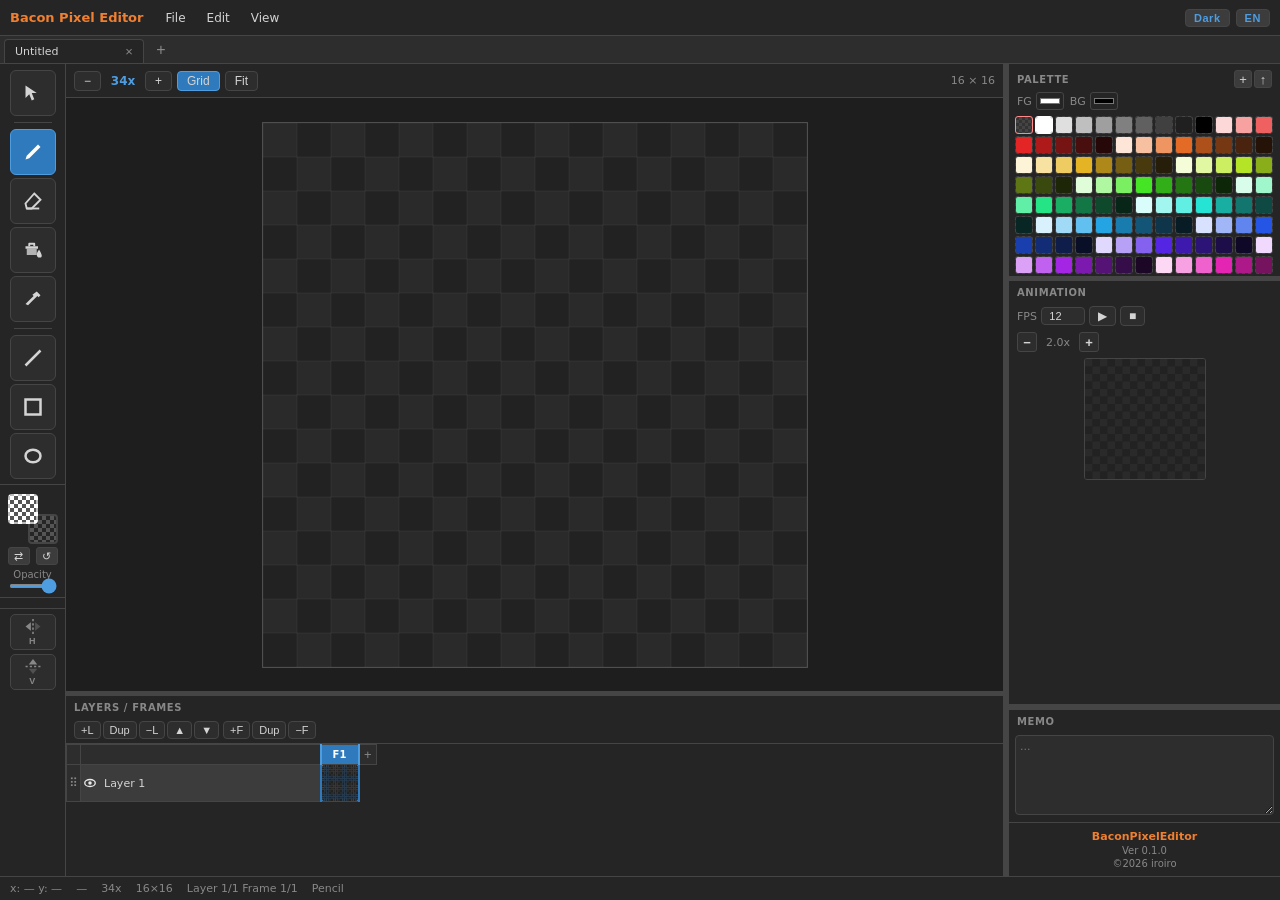
==== commit dd05ab82: "MemoHukkatsu" ====
--- a/index.html
+++ b/index.html
@@ -299,6 +299,15 @@
           </div>
         </div>
 
+        <!-- Memo resizer -->
+        <div id="memo-resizer"></div>
+
+        <!-- Memo -->
+        <div id="memo-section">
+          <div class="panel-title">MEMO</div>
+          <div id="memo-wrap"><textarea id="memo-textarea" placeholder="..."></textarea></div>
+        </div>
+
         <!-- About -->
         <div id="about-section">
           <div id="about-content">
--- a/css/style.css
+++ b/css/style.css
@@ -465,6 +465,17 @@
   z-index: 10;
 }
 #right-v-resizer:hover, #right-v-resizer.resizing { background: var(--accent); }
+
+/* ===== Memo resizer ===== */
+#memo-resizer {
+  height: 5px;
+  background: var(--border);
+  cursor: row-resize;
+  flex-shrink: 0;
+  transition: background 0.15s;
+  z-index: 10;
+}
+#memo-resizer:hover, #memo-resizer.resizing { background: var(--accent); }
 
 /* ===== Animation ===== */
 #anim-section {
@@ -569,6 +580,29 @@
 }
 #export-scale-select:focus { outline:none; border-color:var(--accent); }
 
+/* ===== Memo Panel ===== */
+#memo-section {
+  flex-shrink: 0;
+  border-top: 1px solid var(--border);
+  display: flex;
+  flex-direction: column;
+}
+#memo-wrap { padding: 4px 6px; }
+#memo-textarea {
+  width: 100%;
+  height: 80px;
+  resize: vertical;
+  background: var(--bg3);
+  color: var(--text);
+  border: 1px solid var(--border);
+  border-radius: 4px;
+  font-size: 11px;
+  padding: 4px;
+  box-sizing: border-box;
+  font-family: inherit;
+}
+#memo-textarea:focus { outline: none; border-color: var(--accent); }
+
 /* ===== Rotation cursor ===== */
 .cursor-rotate { cursor: url("data:image/svg+xml,%3Csvg xmlns='http://www.w3.org/2000/svg' width='24' height='24' viewBox='0 0 24 24'%3E%3Cpath d='M12 4V1L8 5l4 4V6c3.31 0 6 2.69 6 6s-2.69 6-6 6-6-2.69-6-6H4c0 4.42 3.58 8 8 8s8-3.58 8-8-3.58-8-8-8z' fill='white' stroke='black' stroke-width='0.5'/%3E%3C/svg%3E") 12 12, crosshair; }
 
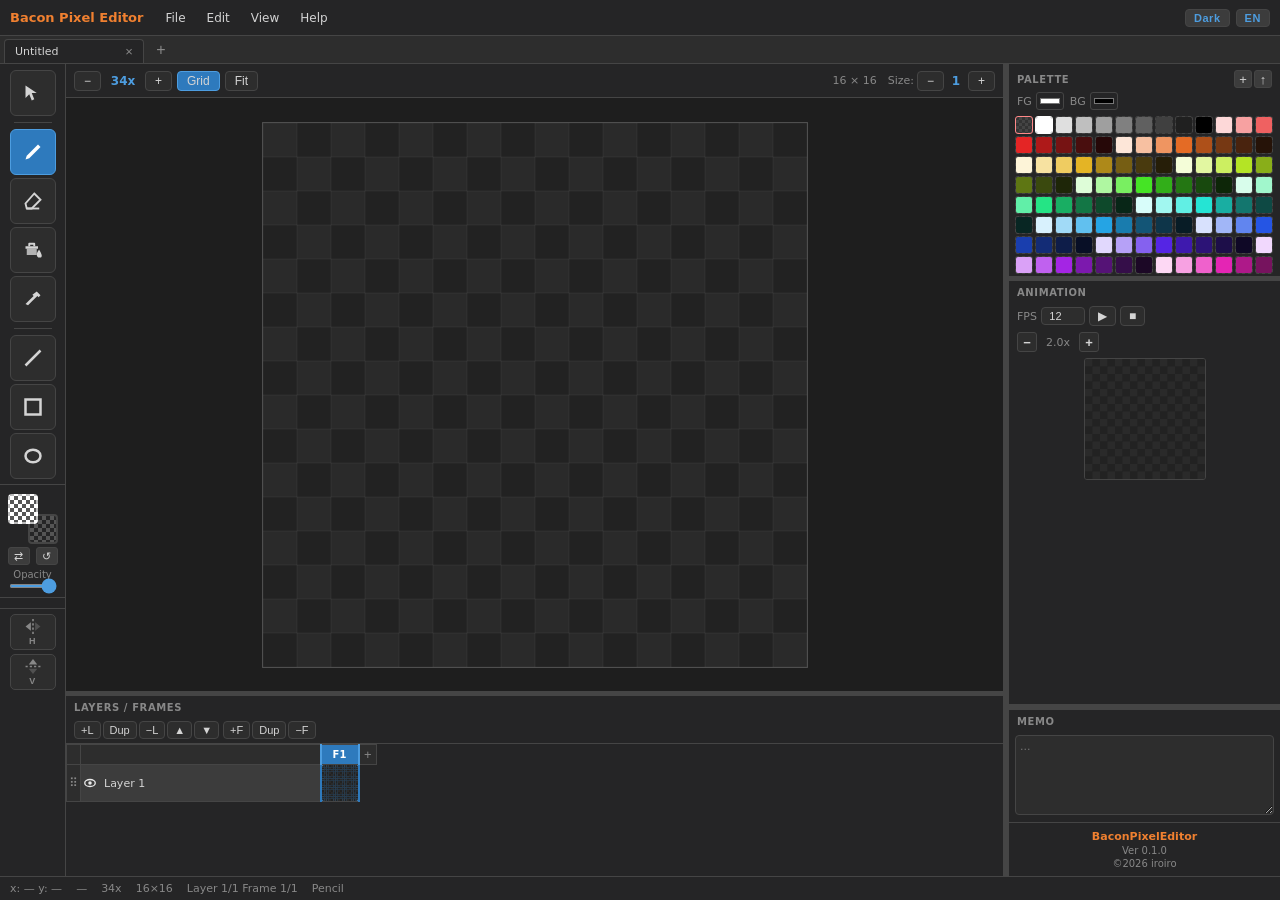
==== commit e5744f49: "HelpUpdate" ====
--- a/index.html
+++ b/index.html
@@ -89,6 +89,14 @@
             <button data-action="zoom-fit" data-i18n="m.zfit">Fit to Screen (0)</button>
           </div>
         </div>
+        <div class="menu-item">
+          <span class="menu-btn" data-i18n="m.help">Help</span>
+          <div class="menu-dropdown">
+            <button data-action="tutorial"   data-i18n="m.tutorial">Tutorial</button>
+            <button data-action="privacy"    data-i18n="m.privacy">Privacy Policy</button>
+            <button data-action="show-about" data-i18n="m.about">About</button>
+          </div>
+        </div>
       </nav>
       <div id="header-right">
         <button id="theme-toggle" title="Switch theme">Dark</button>
@@ -213,6 +221,12 @@
             <button id="btn-grid-toggle" class="active" data-i18n="ui.grid">Grid</button>
             <button id="btn-zoom-fit" data-i18n="ui.fit">Fit</button>
             <span id="canvas-size-display" class="dim">16 × 16</span>
+            <span id="brush-size-wrap" style="display:none">
+              <span class="ctrl-label">Size:</span>
+              <button id="btn-brush-minus">−</button>
+              <span id="brush-size-display">1</span>
+              <button id="btn-brush-plus">+</button>
+            </span>
             <span id="fill-mode-wrap" style="display:none">
               <span class="ctrl-label" data-i18n="ui.fillMode">Fill:</span>
               <button id="fill-mode-toggle" data-i18n="ui.fillContiguous"
@@ -441,8 +455,111 @@
     </div>
   </div>
 
-  <script src="js/gif-encoder.js"></script>
-  <script src="js/app.js"></script>
+  <!-- Tutorial Modal -->
+  <div id="tutorial-modal-overlay" class="hidden">
+    <div id="tutorial-modal-box" class="help-modal-box">
+      <h2 data-i18n="help.tutTitle">Tutorial</h2>
+      <div id="tutorial-content">
+        <div class="help-section-title" data-i18n="help.tutTools">Tools</div>
+        <table class="tut-table">
+          <tr><td class="tut-key">P</td><td data-i18n="tool.pencil">Pencil</td><td class="tut-desc" data-i18n="help.tutPencil">Draw pixels. Brush size: −/+ buttons.</td></tr>
+          <tr><td class="tut-key">E</td><td data-i18n="tool.eraser">Eraser</td><td class="tut-desc" data-i18n="help.tutEraser">Erase pixels to transparent.</td></tr>
+          <tr><td class="tut-key">F</td><td data-i18n="tool.fill">Fill</td><td class="tut-desc" data-i18n="help.tutFill">Flood fill. Toggle Contiguous/All.</td></tr>
+          <tr><td class="tut-key">I</td><td data-i18n="tool.eyedropper">Eyedropper</td><td class="tut-desc" data-i18n="help.tutEye">Pick a color from the canvas.</td></tr>
+          <tr><td class="tut-key">S</td><td data-i18n="tool.select">Select</td><td class="tut-desc" data-i18n="help.tutSel">Drag to select. Shift=add, Ctrl=subtract.</td></tr>
+          <tr><td class="tut-key">L</td><td data-i18n="tool.line">Line</td><td class="tut-desc" data-i18n="help.tutLine">Draw a straight line.</td></tr>
+          <tr><td class="tut-key">R</td><td data-i18n="tool.rect">Rectangle</td><td class="tut-desc" data-i18n="help.tutRect">Draw a rectangle.</td></tr>
+          <tr><td class="tut-key">O</td><td data-i18n="tool.ellipse">Ellipse</td><td class="tut-desc" data-i18n="help.tutEllipse">Draw an ellipse.</td></tr>
+        </table>
+        <div class="help-section-title" data-i18n="help.tutShortcuts">Keyboard Shortcuts</div>
+        <table class="tut-table">
+          <tr><td class="tut-key">Ctrl+Z</td><td data-i18n="help.tutUndo">Undo</td><td class="tut-key">Ctrl+Y</td><td data-i18n="help.tutRedo">Redo</td></tr>
+          <tr><td class="tut-key">Ctrl+C</td><td data-i18n="help.tutCopy">Copy</td><td class="tut-key">Ctrl+V</td><td data-i18n="help.tutPaste">Paste</td></tr>
+          <tr><td class="tut-key">Ctrl+A</td><td data-i18n="help.tutSelAll">Select All</td><td class="tut-key">Esc</td><td data-i18n="help.tutDesel">Deselect</td></tr>
+          <tr><td class="tut-key">G</td><td data-i18n="help.tutGrid">Toggle Grid</td><td class="tut-key">0</td><td data-i18n="help.tutFit">Fit to Screen</td></tr>
+          <tr><td class="tut-key">Space</td><td data-i18n="help.tutPan">Pan</td><td class="tut-key">Scroll</td><td data-i18n="help.tutZoom">Zoom</td></tr>
+        </table>
+        <div class="help-section-title" data-i18n="help.tutWorkflow">Basic Workflow</div>
+        <ol class="tut-steps">
+          <li data-i18n="help.tutStep1">File → New to create a canvas (8–512 px).</li>
+          <li data-i18n="help.tutStep2">Pick a color from the palette, then draw on the canvas.</li>
+          <li data-i18n="help.tutStep3">Add layers (+L) or frames (+F) for animation.</li>
+          <li data-i18n="help.tutStep4">File → Export as PNG / GIF / Sprite Sheet.</li>
+          <li data-i18n="help.tutStep5">File → Save (.bpe) to save your project.</li>
+        </ol>
+      </div>
+      <div class="modal-buttons">
+        <button id="tutorial-close" data-i18n="help.close">Close</button>
+      </div>
+    </div>
+  </div>
+
+  <!-- Privacy Policy Modal -->
+  <div id="privacy-modal-overlay" class="hidden">
+    <div id="privacy-modal-box" class="help-modal-box">
+      <h2 data-i18n="help.privTitle">Privacy Policy</h2>
+      <div id="privacy-content">
+        <div class="priv-lang-section">
+          <h3>日本語</h3>
+          <p>本サービス「Bacon Pixel Editor」（以下「当サービス」）は、ユーザーのプライバシーを尊重します。</p>
+          <h4>収集する情報</h4>
+          <p>当サービスはサーバーへの通信を行いません。作業データはブラウザの <code>localStorage</code> にのみ保存され、外部に送信されることはありません。氏名・メールアドレス等の個人情報は収集しません。</p>
+          <h4>広告について (Google AdSense)</h4>
+          <p>当サービスでは Google AdSense を利用した広告を掲載する場合があります。Google はユーザーのブラウザに Cookie を保存し、ユーザーの興味に応じた広告を表示します。Cookie を無効にするには、<a href="https://www.google.com/settings/ads" target="_blank" rel="noopener">Google 広告設定</a>をご利用ください。</p>
+          <h4>アクセス解析</h4>
+          <p>Google Analytics を使用してアクセス状況を解析する場合があります。取得される情報は匿名であり、個人を特定するものではありません。</p>
+          <h4>お問い合わせ</h4>
+          <p>運営者：iroiro</p>
+          <p>X (Twitter)：<a href="https://x.com/iroiro_GameDev" target="_blank" rel="noopener">@iroiro_GameDev</a></p>
+          <p>メール：<a href="mailto:tadayohu@gmail.com">tadayohu@gmail.com</a></p>
+          <p class="priv-date">制定日：2026年2月</p>
+        </div>
+        <hr class="priv-hr">
+        <div class="priv-lang-section">
+          <h3>English</h3>
+          <p>Bacon Pixel Editor ("the Service") respects your privacy.</p>
+          <h4>Information We Collect</h4>
+          <p>The Service does not communicate with any server. Your work is saved only in your browser's <code>localStorage</code> and is never transmitted externally. We do not collect personal information such as names or email addresses.</p>
+          <h4>Advertising (Google AdSense)</h4>
+          <p>The Service may display ads via Google AdSense. Google may use cookies to serve ads based on your interests. You can opt out via <a href="https://www.google.com/settings/ads" target="_blank" rel="noopener">Google Ads Settings</a>.</p>
+          <h4>Analytics</h4>
+          <p>Google Analytics may be used to analyze access statistics. All data collected is anonymous and cannot identify individuals.</p>
+          <h4>Contact</h4>
+          <p>Operator: iroiro</p>
+          <p>X (Twitter): <a href="https://x.com/iroiro_GameDev" target="_blank" rel="noopener">@iroiro_GameDev</a></p>
+          <p>Email: <a href="mailto:tadayohu@gmail.com">tadayohu@gmail.com</a></p>
+          <p class="priv-date">Effective: February 2026</p>
+        </div>
+      </div>
+      <div class="modal-buttons">
+        <button id="privacy-close" data-i18n="help.close">Close</button>
+      </div>
+    </div>
+  </div>
+
+  <!-- About Modal -->
+  <div id="about-modal-overlay" class="hidden">
+    <div id="about-modal-box" class="help-modal-box">
+      <h2 data-i18n="help.aboutTitle">About BaconPixelEditor</h2>
+      <div id="about-modal-content">
+        <div class="about-modal-logo">🥓</div>
+        <div class="about-modal-name">BaconPixelEditor</div>
+        <div class="about-modal-ver">Ver 0.1.0</div>
+        <div class="about-modal-copy">©2026 iroiro</div>
+        <div class="about-modal-desc" data-i18n="help.aboutDesc">A lightweight, browser-based pixel art editor.</div>
+        <div class="about-modal-links">
+          <a href="https://github.com/iroiro-gamedev/BaconPixelEditor" target="_blank" rel="noopener">GitHub</a>
+          <span class="about-modal-sep">·</span>
+          <a href="privacy-policy.html" target="_blank" rel="noopener" data-i18n="m.privacy">Privacy Policy</a>
+        </div>
+      </div>
+      <div class="modal-buttons">
+        <button id="about-close" data-i18n="help.close">Close</button>
+      </div>
+    </div>
+  </div>
+
+  <script type="module" src="js/app.js"></script>
 </body>
 
 </html>
--- a/css/style.css
+++ b/css/style.css
@@ -251,6 +251,8 @@
 #zoom-display { min-width:34px; text-align:center; font-weight:700; color:var(--accent); font-size:12px; }
 .dim { color:var(--dim); font-size:11px; margin-left:auto; }
 .ctrl-label { font-size:11px; color:var(--dim); white-space:nowrap; }
+#brush-size-wrap { display:flex; align-items:center; gap:3px; margin-left:6px; }
+#brush-size-display { min-width:18px; text-align:center; font-weight:700; color:var(--accent); font-size:12px; }
 #fill-mode-wrap { display:flex; align-items:center; gap:4px; margin-left:6px; }
 #outline-corners-toggle.active { background:var(--accent2); border-color:var(--accent); }
 
@@ -643,3 +645,58 @@
 .editor-tab.tab-drag-over { border-left: 2px solid var(--accent); }
 
 .hidden { display:none !important; }
+
+/* ===== Help Modals (Tutorial / Privacy / About) ===== */
+#tutorial-modal-overlay, #privacy-modal-overlay, #about-modal-overlay {
+  position: fixed; inset: 0;
+  background: rgba(0,0,0,0.65);
+  display: flex; align-items: center; justify-content: center;
+  z-index: 9999;
+}
+#tutorial-modal-overlay.hidden, #privacy-modal-overlay.hidden, #about-modal-overlay.hidden { display: none; }
+
+.help-modal-box {
+  background: var(--bg2);
+  border: 1px solid var(--border);
+  border-radius: 10px;
+  padding: 20px 24px;
+  box-shadow: 0 16px 48px rgba(0,0,0,0.6);
+  display: flex; flex-direction: column; gap: 12px;
+}
+.help-modal-box h2 { font-size: 15px; color: var(--text); margin: 0; }
+
+/* Tutorial */
+#tutorial-modal-box { width: min(580px, 94vw); max-height: 88vh; overflow-y: auto; }
+.help-section-title { font-size: 11px; font-weight: 700; color: var(--accent); text-transform: uppercase; letter-spacing: 0.06em; margin-top: 6px; }
+.tut-table { width: 100%; border-collapse: collapse; font-size: 11px; color: var(--text); }
+.tut-table tr:nth-child(even) td { background: rgba(255,255,255,0.03); }
+.tut-table td { padding: 4px 6px; vertical-align: middle; }
+.tut-key { font-family: monospace; background: var(--bg3); border: 1px solid var(--border); border-radius: 3px; padding: 1px 5px; white-space: nowrap; color: var(--accent2); font-size: 11px; text-align: center; width: 1%; }
+.tut-desc { color: var(--dim); font-size: 11px; }
+.tut-steps { margin: 4px 0 0 16px; padding: 0; font-size: 12px; color: var(--text); display: flex; flex-direction: column; gap: 4px; }
+.tut-steps li { line-height: 1.5; }
+
+/* Privacy */
+#privacy-modal-box { width: min(620px, 94vw); }
+#privacy-content { max-height: 60vh; overflow-y: auto; font-size: 12px; color: var(--text); display: flex; flex-direction: column; gap: 8px; padding-right: 4px; }
+#privacy-content h3 { font-size: 13px; color: var(--accent); margin: 6px 0 2px; }
+#privacy-content h4 { font-size: 12px; color: var(--text); margin: 6px 0 2px; }
+#privacy-content p { margin: 0; color: var(--dim); line-height: 1.6; }
+#privacy-content a { color: var(--accent2); }
+#privacy-content code { background: var(--bg3); border-radius: 3px; padding: 1px 4px; font-size: 11px; }
+.priv-hr { border: none; border-top: 1px solid var(--border); margin: 8px 0; }
+.priv-date { font-size: 11px; color: var(--dim); margin-top: 4px; }
+.priv-lang-section { display: flex; flex-direction: column; gap: 4px; }
+
+/* About */
+#about-modal-box { width: min(360px, 90vw); text-align: center; }
+#about-modal-content { display: flex; flex-direction: column; align-items: center; gap: 4px; padding: 4px 0 8px; }
+.about-modal-logo { font-size: 40px; line-height: 1; }
+.about-modal-name { font-size: 16px; font-weight: 700; color: var(--text); }
+.about-modal-ver  { font-size: 12px; color: var(--dim); }
+.about-modal-copy { font-size: 12px; color: var(--dim); }
+.about-modal-desc { font-size: 12px; color: var(--dim); margin-top: 6px; }
+.about-modal-links { display: flex; align-items: center; gap: 8px; margin-top: 8px; font-size: 12px; }
+.about-modal-links a { color: var(--accent2); text-decoration: none; }
+.about-modal-links a:hover { text-decoration: underline; }
+.about-modal-sep { color: var(--dim); }
